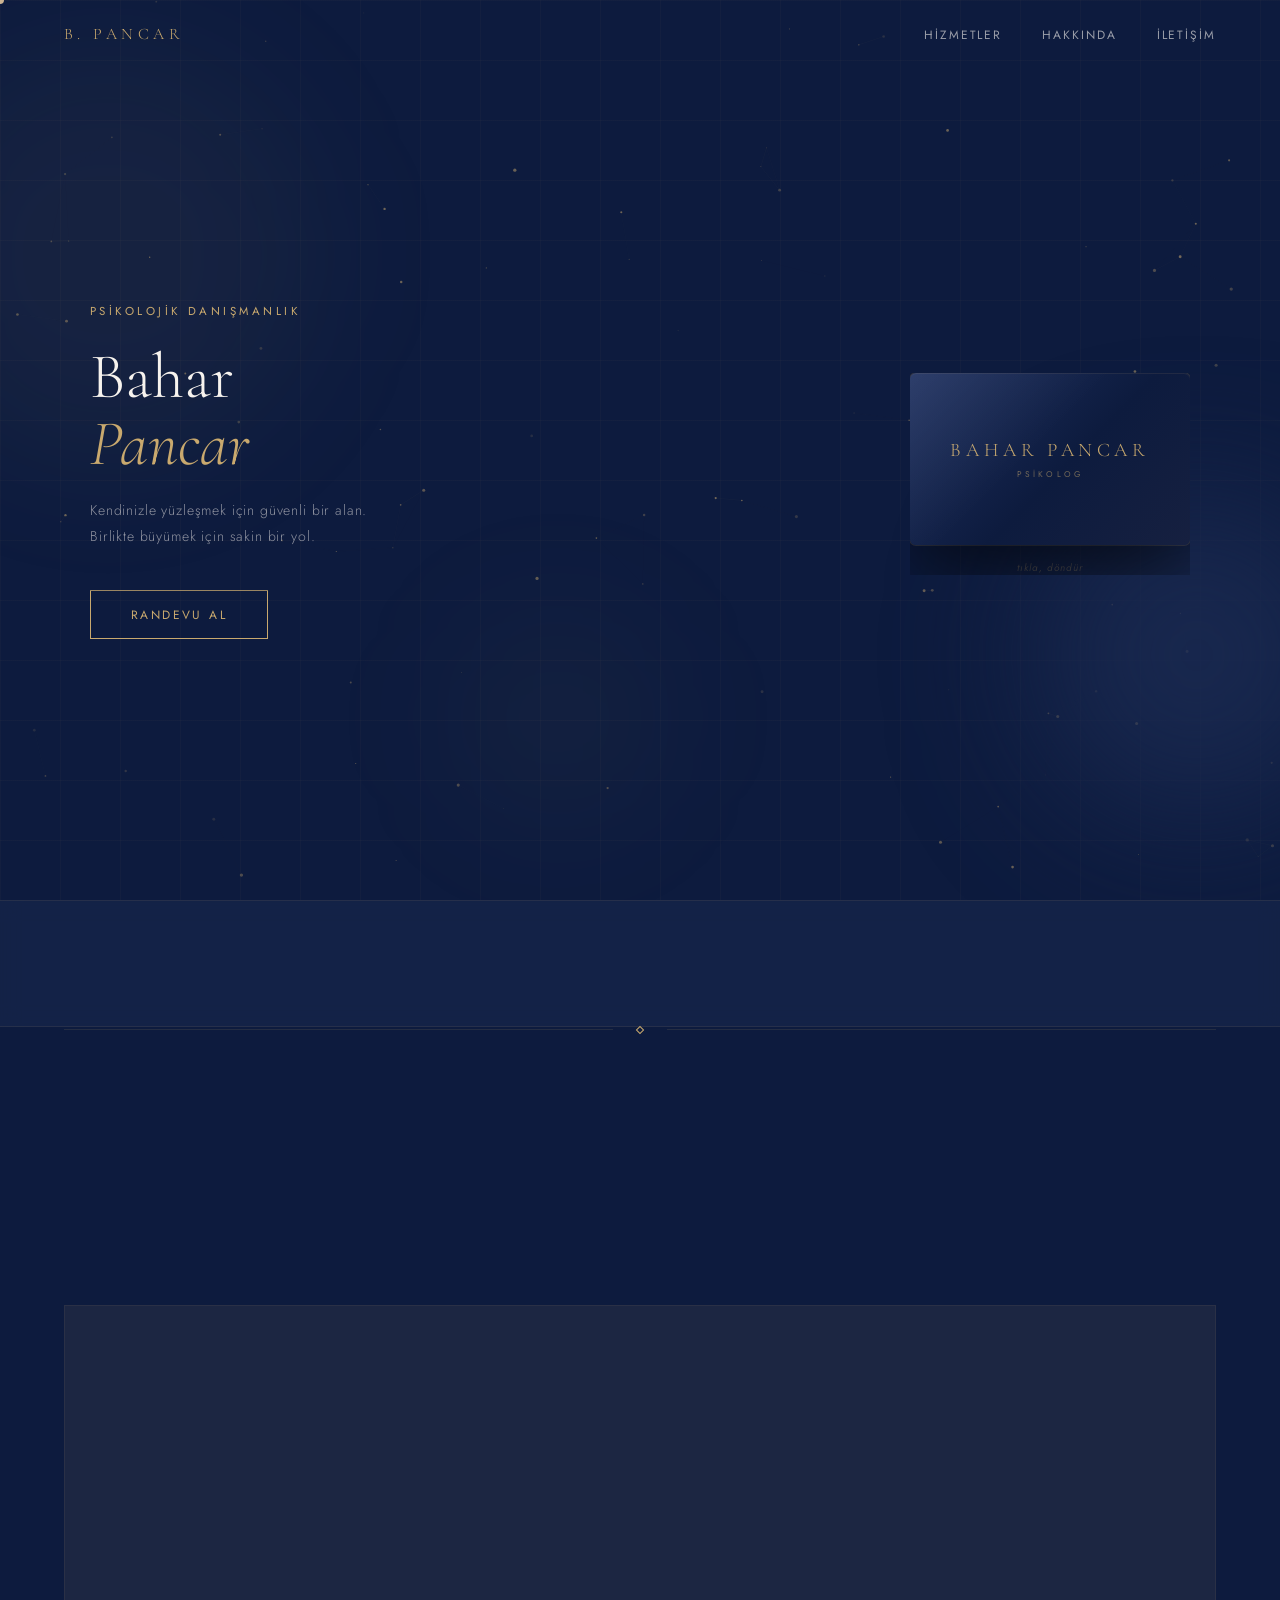
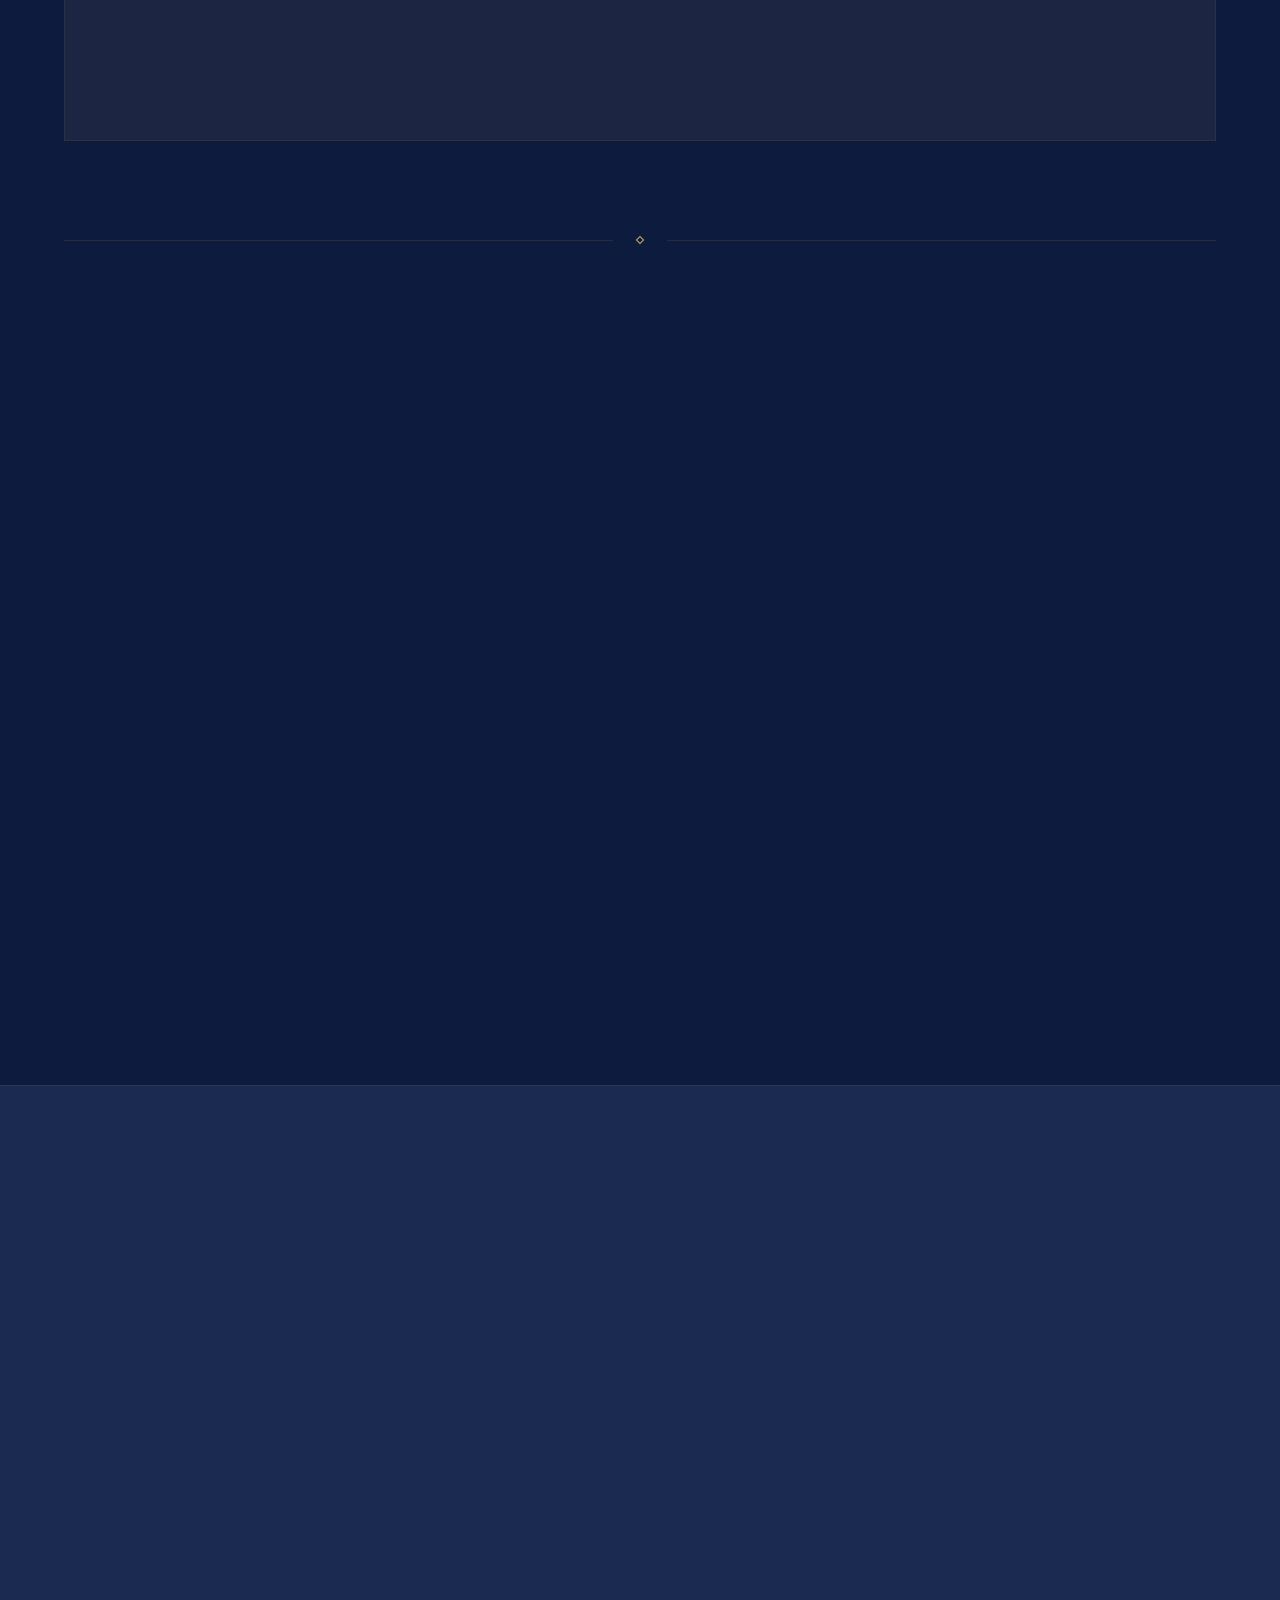
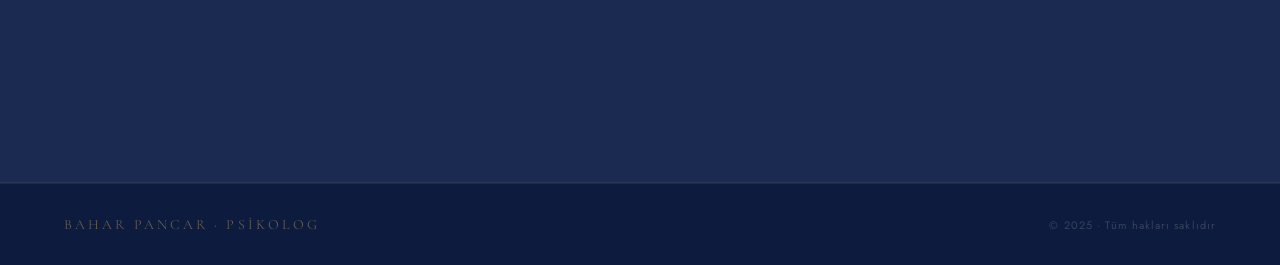
==== index.html @ 524d6e28 "first version" ====
<!DOCTYPE html>
<html lang="tr">
<head>
<meta charset="UTF-8">
<meta name="viewport" content="width=device-width, initial-scale=1.0">
<meta name="description" content="Bahar Pancar - Psikolog. Bireysel terapi, kaygı, stres ve ilişki danışmanlığı. İstanbul.">
<meta name="keywords" content="psikolog, terapi, istanbul, bireysel terapi, kaygı, stres, ilişki terapisi">
<meta property="og:title" content="Bahar Pancar | Psikolog">
<meta property="og:description" content="Kendinizle yüzleşmek için güvenli bir alan. Birlikte büyümek için sakin bir yol.">
<meta property="og:type" content="website">
<title>Bahar Pancar | Psikolog</title>
<link rel="preconnect" href="https://fonts.googleapis.com">
<link rel="preconnect" href="https://fonts.gstatic.com" crossorigin>
<link href="https://fonts.googleapis.com/css2?family=Cormorant+Garamond:ital,wght@0,300;0,400;0,600;1,300;1,400&family=Jost:wght@300;400;500&display=swap" rel="stylesheet">
<link rel="stylesheet" href="public/style.css">
</head>
<body class="loading">

<!-- PAGE LOADER -->
<div id="loader">
  <div class="loader-inner">
    <div class="loader-name">B. PANCAR</div>
    <div class="loader-line"></div>
    <div class="loader-sub">Psikolog</div>
  </div>
</div>

<!-- CUSTOM CURSOR -->
<div class="cursor" id="cursor"></div>

<!-- NAV -->
<nav id="navbar">
  <a href="#" class="nav-logo">B. Pancar</a>
  <ul class="nav-links">
    <li><a href="#hizmetler" class="nav-hover">Hizmetler</a></li>
    <li><a href="#hakkinda" class="nav-hover">Hakkında</a></li>
    <li><a href="#iletisim" class="nav-hover">İletişim</a></li>
  </ul>
  <button class="hamburger" id="hamburger" aria-label="Menüyü aç">
    <span></span><span></span><span></span>
  </button>
</nav>

<!-- MOBILE MENU -->
<div class="mobile-menu" id="mobileMenu">
  <a href="#hizmetler" class="mobile-link">Hizmetler</a>
  <a href="#hakkinda" class="mobile-link">Hakkında</a>
  <a href="#iletisim" class="mobile-link">İletişim</a>
</div>

<!-- HERO -->
<section class="hero">
  <canvas id="particleCanvas"></canvas>
  <div class="hero-grid"></div>
  <div class="orb orb-1"></div>
  <div class="orb orb-2"></div>
  <div class="orb orb-3"></div>

  <div class="hero-content">
    <div class="hero-text">
      <p class="hero-eyebrow clip-reveal">Psikolojik Danışmanlık</p>
      <h1 class="hero-title">
        <span class="parallax-line clip-reveal" data-speed="0.06">Bahar</span><br>
        <em class="parallax-line clip-reveal" data-speed="0.1">Pancar</em>
      </h1>
      <p class="hero-subtitle clip-reveal">Kendinizle yüzleşmek için güvenli bir alan.<br>Birlikte büyümek için sakin bir yol.</p>
      <a href="#iletisim" class="btn clip-reveal"><span>Randevu Al</span></a>
    </div>
    <div class="card-scene clip-reveal">
      <div class="card-3d" id="card3d">
        <div class="card-face card-front">
          <div class="card-name">Bahar Pancar</div>
          <div class="card-title-label">Psikolog</div>
        </div>
        <div class="card-face card-back">
          <div class="card-back-name">Bahar Pancar</div>
          <div class="card-back-divider"></div>
          <div class="card-back-info" style="pointer-events:none">psikologbaharpancar@gmail.com</div>
          <div class="card-back-info" style="pointer-events:none">0530 610 45 12</div>
          <div class="card-back-info" style="margin-top:0.3rem;font-size:0.48rem;letter-spacing:0.25em;opacity:0.5;pointer-events:none">MANİSA · Online</div>
        </div>
      </div>
      <p class="card-hint" id="cardHint">tıkla, döndür</p>
    </div>
  </div>
</section>

<!-- STATS BAR -->
<div class="stats-bar">
  <div class="stat-item clip-reveal">
    <div class="stat-number" data-target="500" data-suffix="+">0+</div>
    <div class="stat-label">Danışan</div>
  </div>
  <div class="stat-item clip-reveal">
    <div class="stat-number" data-target="8" data-suffix=" yıl">0 yıl</div>
    <div class="stat-label">Deneyim</div>
  </div>
  <div class="stat-item clip-reveal">
    <div class="stat-number" data-target="3" data-suffix=" alan">0 alan</div>
    <div class="stat-label">Uzmanlık</div>
  </div>
</div>

<div class="divider" style="margin:0;padding:0 5%;"><div class="divider-line"></div><div class="divider-ornament"></div><div class="divider-line"></div></div>

<!-- HİZMETLER -->
<section id="hizmetler">
  <p class="section-eyebrow clip-reveal">Uzmanlık Alanları</p>
  <h2 class="section-title clip-reveal">Birlikte çalışabileceğimiz<br>konular</h2>
  <div class="services-scroll-wrap">
    <div class="services-grid">
      <div class="service-card clip-reveal">
        <div class="service-number">01</div>
        <div class="service-name">Bireysel Terapi</div>
        <div class="service-desc">Kişisel gelişim, duygusal zorluklar ve iç dünyayı keşfetme üzerine birebir seans.</div>
      </div>
      <div class="service-card clip-reveal">
        <div class="service-number">02</div>
        <div class="service-name">Kaygı & Stres</div>
        <div class="service-desc">Günlük yaşamı etkileyen kaygı bozuklukları ve kronik stresle başa çıkma yöntemleri.</div>
      </div>
      <div class="service-card clip-reveal">
        <div class="service-number">03</div>
        <div class="service-name">İlişki Terapisi</div>
        <div class="service-desc">Çift ve aile ilişkilerinde iletişim, bağlanma ve sınır belirleme üzerine çalışmalar.</div>
      </div>
      <div class="service-card clip-reveal">
        <div class="service-number">04</div>
        <div class="service-name">Travma & Yas</div>
        <div class="service-desc">Geçmiş yaraları iyileştirme, kayıp süreçleri ve travma sonrası iyileşme yolculuğu.</div>
      </div>
      <div class="service-card clip-reveal">
        <div class="service-number">05</div>
        <div class="service-name">Online Seans</div>
        <div class="service-desc">Güvenli ve gizli dijital platform üzerinden, yaşadığınız yerden terapi imkânı.</div>
      </div>
      <div class="service-card clip-reveal">
        <div class="service-number">06</div>
        <div class="service-name">Öz Farkındalık</div>
        <div class="service-desc">Kendinizi daha iyi tanımak, değerlerinizi keşfetmek ve anlam bulma sürecinde rehberlik.</div>
      </div>
    </div>
  </div>
</section>

<div class="divider"><div class="divider-line"></div><div class="divider-ornament"></div><div class="divider-line"></div></div>

<!-- HAKKINDA -->
<section id="hakkinda">
  <div class="about-inner">
    <div class="about-photo clip-reveal">
      <img src="" alt="Bahar Pancar" id="aboutImg">
      <span class="photo-placeholder-text" id="photoPlaceholder">Fotoğraf eklenecek</span>
    </div>
    <div>
      <p class="section-eyebrow clip-reveal">Hakkında</p>
      <blockquote class="about-quote clip-reveal">"Her insanın hikâyesi<br>dinlenmeyi hak eder."</blockquote>
      <p class="about-body clip-reveal">Buraya tanıtım paragrafı gelecek. Eğitim geçmişin, terapötik yaklaşımın ve insanlara nasıl yardım ettiğin hakkında birkaç cümle.</p>
      <div class="credential-row clip-reveal">
        <span class="credential-label">Diploma</span>
        <span class="credential-value">Eklenecek</span>
      </div>
      <div class="credential-row clip-reveal">
        <span class="credential-label">Uzmanlık</span>
        <span class="credential-value">BDT · Mindfulness · Oyun Terapisi</span>
      </div>
      <div class="credential-row clip-reveal">
        <span class="credential-label">Lokasyon</span>
        <span class="credential-value">Manisa · Online</span>
      </div>
    </div>
  </div>
</section>

<!-- İLETİŞİM -->
<section id="iletisim" class="contact-section">
  <div class="contact-inner">
    <p class="section-eyebrow clip-reveal" style="text-align:center">İletişim</p>
    <h2 class="section-title clip-reveal" style="text-align:center">İlk adımı<br><em style="font-style:italic;font-family:'Cormorant Garamond',serif">birlikte atalım</em></h2>
    <p class="contact-tagline clip-reveal">Kendinize zaman ayırmak için<br>doğru an her zaman şimdiki andır.</p>
    <div class="contact-items clip-reveal">
      <div class="contact-item">
        <div class="contact-dot"></div>
        <a href="mailto:psikologbaharpancar@gmail.com" class="contact-text">psikologbaharpancar@gmail.com</a>
      </div>
      <div class="contact-item">
        <div class="contact-dot"></div>
        <a href="tel:+905306104512" class="contact-text">0530 610 45 12</a>
      </div>
      <div class="contact-item">
        <div class="contact-dot"></div>
        <span class="contact-text">Manisa · Online Seans</span>
      </div>
    </div>
    <a href="mailto:psikologbaharpancar@gmail.com" class="btn clip-reveal"><span>Randevu Talebi Gönder</span></a>
  </div>
</section>

<footer>
  <div class="footer-logo">Bahar Pancar · Psikolog</div>
  <div class="footer-copy">© 2025 · Tüm hakları saklıdır</div>
</footer>

<script src="public/main.js"></script>
</body>
</html>
---- public/style.css ----
*, *::before, *::after { margin: 0; padding: 0; box-sizing: border-box; }

:root {
  --navy: #0D1B3E;
  --navy-mid: #1a2a50;
  --navy-light: #243660;
  --gold: #C9A96E;
  --cream: #F7F3EE;
  --cream-muted: rgba(247,243,238,0.55);
  --ease: cubic-bezier(0.16, 1, 0.3, 1);
}

html { scroll-behavior: smooth; }
body { font-family: 'Jost', sans-serif; background: var(--navy); color: var(--cream); overflow-x: hidden; }
body.loading { overflow: hidden; }

/* ── LOADER ── */
#loader {
  position: fixed; inset: 0; z-index: 1000;
  background: var(--navy);
  display: flex; align-items: center; justify-content: center;
  transition: opacity 0.6s ease, visibility 0.6s ease;
}
#loader.done { opacity: 0; visibility: hidden; }
.loader-inner { text-align: center; }
.loader-name {
  font-family: 'Cormorant Garamond', serif;
  font-size: clamp(2rem, 8vw, 4rem);
  letter-spacing: 0.35em; color: var(--gold);
  font-weight: 300;
  clip-path: inset(0 100% 0 0);
  animation: loaderReveal 0.9s var(--ease) 0.2s forwards;
}
.loader-line {
  width: 0; height: 1px; background: rgba(201,169,110,0.4);
  margin: 1rem auto;
  animation: loaderLine 0.6s ease 0.9s forwards;
}
.loader-sub {
  font-size: 0.7rem; letter-spacing: 0.35em; color: rgba(201,169,110,0.5);
  text-transform: uppercase; font-weight: 300;
  opacity: 0;
  animation: loaderFade 0.5s ease 1.2s forwards;
}
@keyframes loaderReveal { to { clip-path: inset(0 0% 0 0); } }
@keyframes loaderLine { to { width: 80px; } }
@keyframes loaderFade { to { opacity: 1; } }

/* ── CURSOR ── */
@media (hover: hover) {
  body { cursor: none; }
  .cursor {
    position: fixed; width: 8px; height: 8px;
    background: var(--gold); border-radius: 50%;
    pointer-events: none; z-index: 9999;
    transform: translate(-50%, -50%);
    transition: width 0.2s, height 0.2s, background 0.2s;
    mix-blend-mode: screen;
  }
  .cursor.hovered { width: 40px; height: 40px; background: rgba(201,169,110,0.15); border: 1px solid var(--gold); }
}
@media (hover: none) { .cursor { display: none; } }

/* ── NAV ── */
nav {
  position: fixed; top: 0; left: 0; right: 0; z-index: 100;
  display: flex; justify-content: space-between; align-items: center;
  padding: 1.4rem 5%;
  background: rgba(13,27,62,0); backdrop-filter: blur(0px);
  border-bottom: 1px solid rgba(201,169,110,0);
  transition: all 0.4s ease;
}
nav.scrolled {
  padding: 0.9rem 5%;
  background: rgba(13,27,62,0.9); backdrop-filter: blur(20px);
  border-bottom: 1px solid rgba(201,169,110,0.1);
}
.nav-logo { font-family: 'Cormorant Garamond', serif; font-size: 1rem; letter-spacing: 0.28em; color: var(--gold); text-transform: uppercase; font-weight: 300; text-decoration: none; }
.nav-links { display: flex; gap: 2.5rem; list-style: none; }
.nav-hover { color: rgba(247,243,238,0.6); font-size: 0.75rem; letter-spacing: 0.16em; text-decoration: none; text-transform: uppercase; font-weight: 400; transition: color 0.3s; position: relative; padding-bottom: 2px; display: inline-block; }
.nav-hover::after { content: ''; position: absolute; bottom: 0; left: 0; width: 0; height: 1px; background: var(--gold); transition: width 0.3s; }
.nav-hover:hover { color: var(--gold); }
.nav-hover:hover::after { width: 100%; }

.hamburger { display: none; flex-direction: column; gap: 5px; cursor: pointer; background: none; border: none; padding: 4px; }
.hamburger span { display: block; width: 22px; height: 1px; background: var(--gold); transition: all 0.3s; }
.hamburger.active span:nth-child(1) { transform: translateY(6px) rotate(45deg); }
.hamburger.active span:nth-child(2) { opacity: 0; }
.hamburger.active span:nth-child(3) { transform: translateY(-6px) rotate(-45deg); }
.mobile-menu { display: none; position: fixed; inset: 0; z-index: 99; background: var(--navy); flex-direction: column; align-items: center; justify-content: center; gap: 2.5rem; }
.mobile-menu.open { display: flex; }
.mobile-menu a { font-family: 'Cormorant Garamond', serif; font-size: 2.2rem; color: var(--cream); text-decoration: none; letter-spacing: 0.1em; transition: color 0.3s; }
.mobile-menu a:hover { color: var(--gold); }

/* ── HERO ── */
.hero { min-height: 100vh; display: flex; align-items: center; justify-content: center; padding: 7rem 5% 4rem; position: relative; overflow: hidden; }
#particleCanvas { position: absolute; inset: 0; width: 100%; height: 100%; z-index: 0; }
.hero-grid { position: absolute; inset: 0; z-index: 0; background-image: linear-gradient(rgba(201,169,110,0.03) 1px, transparent 1px), linear-gradient(90deg, rgba(201,169,110,0.03) 1px, transparent 1px); background-size: 60px 60px; animation: gridPan 22s linear infinite; }
@keyframes gridPan { 0% { background-position: 0 0; } 100% { background-position: 60px 60px; } }

.orb { position: absolute; border-radius: 50%; filter: blur(70px); pointer-events: none; z-index: 0; animation: orbFloat 9s ease-in-out infinite; }
.orb-1 { width: 420px; height: 420px; background: rgba(201,169,110,0.05); top: 5%; left: -8%; animation-delay: 0s; }
.orb-2 { width: 320px; height: 320px; background: rgba(26,42,80,0.9); top: 55%; right: -6%; animation-delay: -3.5s; }
.orb-3 { width: 220px; height: 220px; background: rgba(201,169,110,0.04); bottom: 8%; left: 35%; animation-delay: -6s; }
@keyframes orbFloat { 0%,100% { transform: translateY(0) scale(1); } 50% { transform: translateY(-28px) scale(1.04); } }

.hero-content { display: flex; align-items: center; gap: 6rem; max-width: 1100px; width: 100%; position: relative; z-index: 2; }
.hero-text { flex: 1; }
.hero-eyebrow { font-size: 0.72rem; letter-spacing: 0.3em; color: var(--gold); text-transform: uppercase; margin-bottom: 1.5rem; font-weight: 400; display: block; }
.hero-title { font-family: 'Cormorant Garamond', serif; font-size: clamp(3rem, 5vw, 5.5rem); font-weight: 300; line-height: 1.05; margin-bottom: 1.2rem; color: var(--cream); }
.hero-title em { font-style: italic; color: var(--gold); display: block; }
.parallax-line { display: inline-block; will-change: transform; }
.hero-subtitle { font-size: 0.88rem; color: var(--cream-muted); letter-spacing: 0.06em; margin-bottom: 2.5rem; line-height: 1.9; font-weight: 300; max-width: 380px; display: block; }

/* ── CLIP REVEAL ── */
.clip-reveal {
  clip-path: inset(0 0 100% 0);
  transform: translateY(20px);
  opacity: 0;
  transition: clip-path 0.8s var(--ease), transform 0.8s var(--ease), opacity 0.8s ease;
}
.clip-reveal.visible {
  clip-path: inset(0 0 0% 0);
  transform: translateY(0);
  opacity: 1;
}
.clip-reveal:nth-child(2) { transition-delay: 0.08s; }
.clip-reveal:nth-child(3) { transition-delay: 0.16s; }
.clip-reveal:nth-child(4) { transition-delay: 0.24s; }
.clip-reveal:nth-child(5) { transition-delay: 0.32s; }
.clip-reveal:nth-child(6) { transition-delay: 0.4s; }

/* ── BUTTON ── */
.btn { display: inline-block; padding: 0.9rem 2.5rem; border: 1px solid var(--gold); color: var(--gold); font-family: 'Jost', sans-serif; font-size: 0.75rem; letter-spacing: 0.2em; text-transform: uppercase; text-decoration: none; font-weight: 400; position: relative; overflow: hidden; transition: color 0.35s; -webkit-tap-highlight-color: transparent; }
.btn::before { content: ''; position: absolute; inset: 0; background: var(--gold); transform: translateX(-101%); transition: transform 0.35s cubic-bezier(0.4,0,0.2,1); z-index: 0; }
.btn span { position: relative; z-index: 1; }
.btn:hover::before, .btn:active::before { transform: translateX(0); }
.btn:hover, .btn:active { color: var(--navy); }

/* ── CARD ── */
.card-scene { flex: 0 0 280px; perspective: 900px; }
.card-3d { width: 280px; height: 172px; transform-style: preserve-3d; transition: transform 0.5s cubic-bezier(0.4,0,0.2,1); position: relative; will-change: transform; cursor: pointer; }
.card-face { position: absolute; inset: 0; border-radius: 6px; backface-visibility: hidden; -webkit-backface-visibility: hidden; }
.card-front { background: linear-gradient(135deg, #1e3060 0%, #0d1b3e 55%, #162040 100%); display: flex; flex-direction: column; align-items: center; justify-content: center; box-shadow: 0 30px 80px rgba(0,0,0,0.6), 0 0 0 1px rgba(201,169,110,0.2), inset 0 1px 0 rgba(201,169,110,0.1); transform: rotateY(0deg); }
.card-front::after { content: ''; position: absolute; inset: 0; border-radius: 6px; background: linear-gradient(135deg, rgba(255,255,255,0.07) 0%, transparent 45%); pointer-events: none; }
.card-name { font-family: 'Cormorant Garamond', serif; font-size: 1.2rem; letter-spacing: 0.24em; color: var(--gold); text-transform: uppercase; font-weight: 300; text-align: center; margin-bottom: 0.4rem; }
.card-title-label { font-size: 0.52rem; letter-spacing: 0.38em; color: rgba(201,169,110,0.55); text-transform: uppercase; text-align: center; }
.card-back { background: #F4F0EA; display: flex; flex-direction: column; align-items: center; justify-content: center; transform: rotateY(180deg); box-shadow: 0 30px 80px rgba(0,0,0,0.6); }
.card-back-name { font-family: 'Cormorant Garamond', serif; font-size: 1rem; letter-spacing: 0.26em; color: var(--navy); text-transform: uppercase; font-weight: 400; text-align: center; margin-bottom: 0.6rem; }
.card-back-divider { width: 40px; height: 1px; background: rgba(13,27,62,0.25); margin-bottom: 0.7rem; }
.card-back-info { font-family: 'Jost', sans-serif; font-size: 0.55rem; letter-spacing: 0.18em; color: rgba(13,27,62,0.55); text-align: center; margin-bottom: 0.25rem; font-weight: 300; }
.card-hint { font-size: 0.63rem; color: rgba(201,169,110,0.3); letter-spacing: 0.1em; text-align: center; margin-top: 0.9rem; font-style: italic; user-select: none; }

/* ── STATS ── */
.stats-bar { display: grid; grid-template-columns: repeat(3,1fr); border-top: 1px solid rgba(201,169,110,0.1); border-bottom: 1px solid rgba(201,169,110,0.1); background: rgba(26,42,80,0.5); backdrop-filter: blur(10px); }
.stat-item { padding: 2rem 5%; text-align: center; border-right: 1px solid rgba(201,169,110,0.1); transition: background 0.3s; }
.stat-item:last-child { border-right: none; }
.stat-item:hover { background: rgba(201,169,110,0.04); }
.stat-number { font-family: 'Cormorant Garamond', serif; font-size: clamp(2rem,3vw,2.8rem); font-weight: 300; color: var(--gold); line-height: 1; margin-bottom: 0.4rem; }
.stat-label { font-size: 0.7rem; letter-spacing: 0.2em; color: rgba(247,243,238,0.4); text-transform: uppercase; }

/* ── DIVIDER ── */
.divider { display: flex; align-items: center; gap: 1.5rem; padding: 0 5%; }
.divider-line { flex: 1; height: 1px; background: rgba(201,169,110,0.12); }
.divider-ornament { width: 6px; height: 6px; border: 1px solid var(--gold); transform: rotate(45deg); flex-shrink: 0; }

/* ── SECTIONS ── */
section { padding: 6rem 5%; }
.section-eyebrow { font-size: 0.7rem; letter-spacing: 0.3em; color: var(--gold); text-transform: uppercase; margin-bottom: 0.9rem; font-weight: 400; display: block; }
.section-title { font-family: 'Cormorant Garamond', serif; font-size: clamp(2rem,3.2vw,3rem); font-weight: 300; margin-bottom: 3rem; color: var(--cream); line-height: 1.2; }

/* ── SERVICES ── */
.services-scroll-wrap { overflow-x: auto; -webkit-overflow-scrolling: touch; scrollbar-width: none; }
.services-scroll-wrap::-webkit-scrollbar { display: none; }
.services-grid { display: grid; grid-template-columns: repeat(3,1fr); gap: 1.5px; background: rgba(201,169,110,0.08); border: 1px solid rgba(201,169,110,0.08); min-width: 600px; }
.service-card { background: var(--navy); padding: 2.5rem 2rem; transition: background 0.3s; position: relative; overflow: hidden; }
.service-card::before { content: ''; position: absolute; bottom: 0; left: 0; right: 0; height: 2px; background: linear-gradient(90deg, transparent, var(--gold), transparent); transform: scaleX(0); transition: transform 0.4s ease; transform-origin: left; }
.service-card:hover::before { transform: scaleX(1); }
.service-card:hover { background: var(--navy-mid); }
.service-number { font-family: 'Cormorant Garamond', serif; font-size: 2.4rem; color: rgba(201,169,110,0.12); font-weight: 300; margin-bottom: 1rem; line-height: 1; }
.service-name { font-family: 'Cormorant Garamond', serif; font-size: 1.15rem; color: var(--gold); margin-bottom: 0.7rem; font-weight: 400; }
.service-desc { font-size: 0.8rem; color: rgba(247,243,238,0.42); line-height: 1.9; font-weight: 300; }

/* ── ABOUT ── */
.about-inner { display: grid; grid-template-columns: 1fr 1.2fr; gap: 5rem; align-items: center; }
.about-photo { aspect-ratio: 3/4; background: var(--navy-mid); border: 1px solid rgba(201,169,110,0.14); display: flex; flex-direction: column; align-items: center; justify-content: center; gap: 1rem; position: relative; overflow: hidden; transition: transform 0.4s ease, box-shadow 0.4s ease; }
.about-photo:hover { transform: perspective(800px) rotateY(-3deg) rotateX(1.5deg); box-shadow: 20px 15px 50px rgba(0,0,0,0.4); }
.about-photo img { position: absolute; inset: 0; width: 100%; height: 100%; object-fit: cover; opacity: 0; transition: opacity 0.5s; }
.about-photo img.loaded { opacity: 1; }
.photo-placeholder-text { font-size: 0.68rem; letter-spacing: 0.2em; color: rgba(201,169,110,0.35); text-transform: uppercase; z-index: 1; }
.about-quote { font-family: 'Cormorant Garamond', serif; font-size: 1.55rem; font-style: italic; color: var(--cream); line-height: 1.55; margin-bottom: 1.8rem; font-weight: 300; }
.about-body { font-size: 0.85rem; color: rgba(247,243,238,0.48); line-height: 2; font-weight: 300; margin-bottom: 2rem; }
.credential-row { display: flex; align-items: baseline; gap: 1.2rem; padding: 0.9rem 0; border-top: 1px solid rgba(201,169,110,0.1); }
.credential-label { font-size: 0.65rem; letter-spacing: 0.18em; color: rgba(201,169,110,0.45); text-transform: uppercase; min-width: 90px; }
.credential-value { font-size: 0.82rem; color: rgba(247,243,238,0.58); }

/* ── CONTACT ── */
.contact-section { background: var(--navy-mid); border-top: 1px solid rgba(201,169,110,0.1); border-bottom: 1px solid rgba(201,169,110,0.1); }
.contact-inner { max-width: 580px; text-align: center; margin: 0 auto; }
.contact-tagline { font-family: 'Cormorant Garamond', serif; font-size: clamp(1.4rem,2.2vw,2rem); font-style: italic; color: rgba(247,243,238,0.65); margin-bottom: 3rem; font-weight: 300; line-height: 1.45; display: block; }
.contact-items { display: flex; flex-direction: column; gap: 1.1rem; margin-bottom: 3rem; }
.contact-item { display: flex; align-items: center; justify-content: center; gap: 0.9rem; }
.contact-dot { width: 4px; height: 4px; background: var(--gold); border-radius: 50%; flex-shrink: 0; }
.contact-text { font-size: 0.85rem; color: rgba(247,243,238,0.5); letter-spacing: 0.05em; text-decoration: none; transition: color 0.3s; }
.contact-text:hover, .contact-text:active { color: var(--gold); }

/* ── FOOTER ── */
footer { padding: 2rem 5%; display: flex; justify-content: space-between; align-items: center; border-top: 1px solid rgba(201,169,110,0.1); }
.footer-logo { font-family: 'Cormorant Garamond', serif; font-size: 0.88rem; letter-spacing: 0.22em; color: rgba(201,169,110,0.45); text-transform: uppercase; }
.footer-copy { font-size: 0.68rem; color: rgba(247,243,238,0.18); letter-spacing: 0.1em; }

/* ── RESPONSIVE ── */
@media (max-width: 900px) {
  .hero-content { flex-direction: column; gap: 2.5rem; text-align: center; }
  .hero-text { display: flex; flex-direction: column; align-items: center; }
  .hero-subtitle { text-align: center; max-width: 100%; }
  .card-scene { flex: unset; }
  .about-inner { grid-template-columns: 1fr; gap: 3rem; }
  .about-photo { aspect-ratio: 4/3; max-height: 340px; }
}
@media (max-width: 640px) {
  nav { padding: 1.1rem 5%; }
  .nav-links { display: none; }
  .hamburger { display: flex; }
  .hero { padding: 6rem 5% 3rem; min-height: 100svh; }
  .hero-title { font-size: clamp(2.8rem, 12vw, 3.5rem); }
  .card-scene { width: 100%; display: flex; flex-direction: column; align-items: center; }
  .card-3d { width: 240px; height: 148px; }
  section { padding: 3.5rem 5%; }
  .section-title { font-size: clamp(1.8rem, 7vw, 2.4rem); margin-bottom: 2rem; }
  .stats-bar { grid-template-columns: 1fr; }
  .stat-item { border-right: none; border-bottom: 1px solid rgba(201,169,110,0.1); padding: 1.5rem 5%; }
  .stat-item:last-child { border-bottom: none; }
  .about-inner { gap: 2rem; }
  .about-photo { aspect-ratio: 1/1; max-height: 280px; }
  .about-quote { font-size: 1.3rem; }
  footer { flex-direction: column; gap: 0.5rem; text-align: center; padding: 1.5rem 5%; }
  .btn { padding: 0.85rem 2rem; font-size: 0.7rem; }
}
@supports (padding: max(0px)) {
  nav { padding-left: max(5%, env(safe-area-inset-left)); padding-right: max(5%, env(safe-area-inset-right)); }
  footer { padding-bottom: max(2rem, env(safe-area-inset-bottom)); }
}
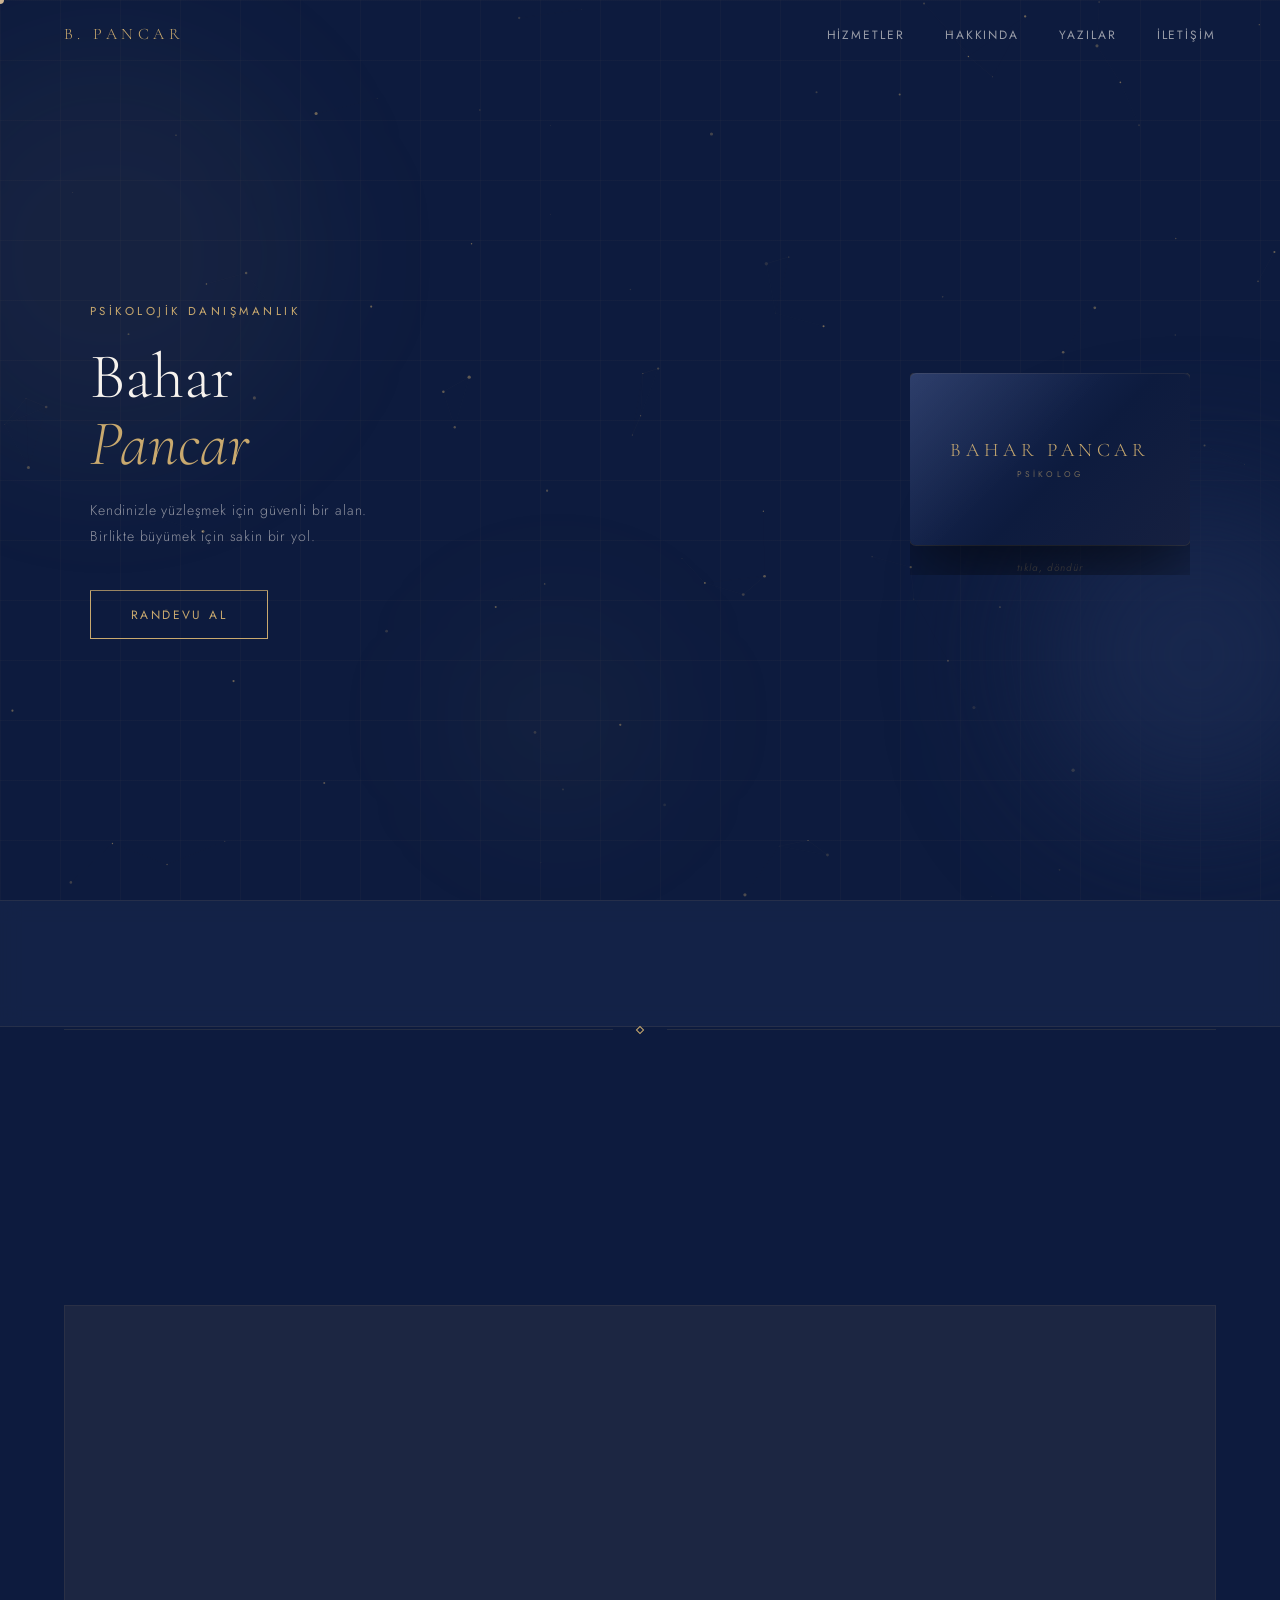
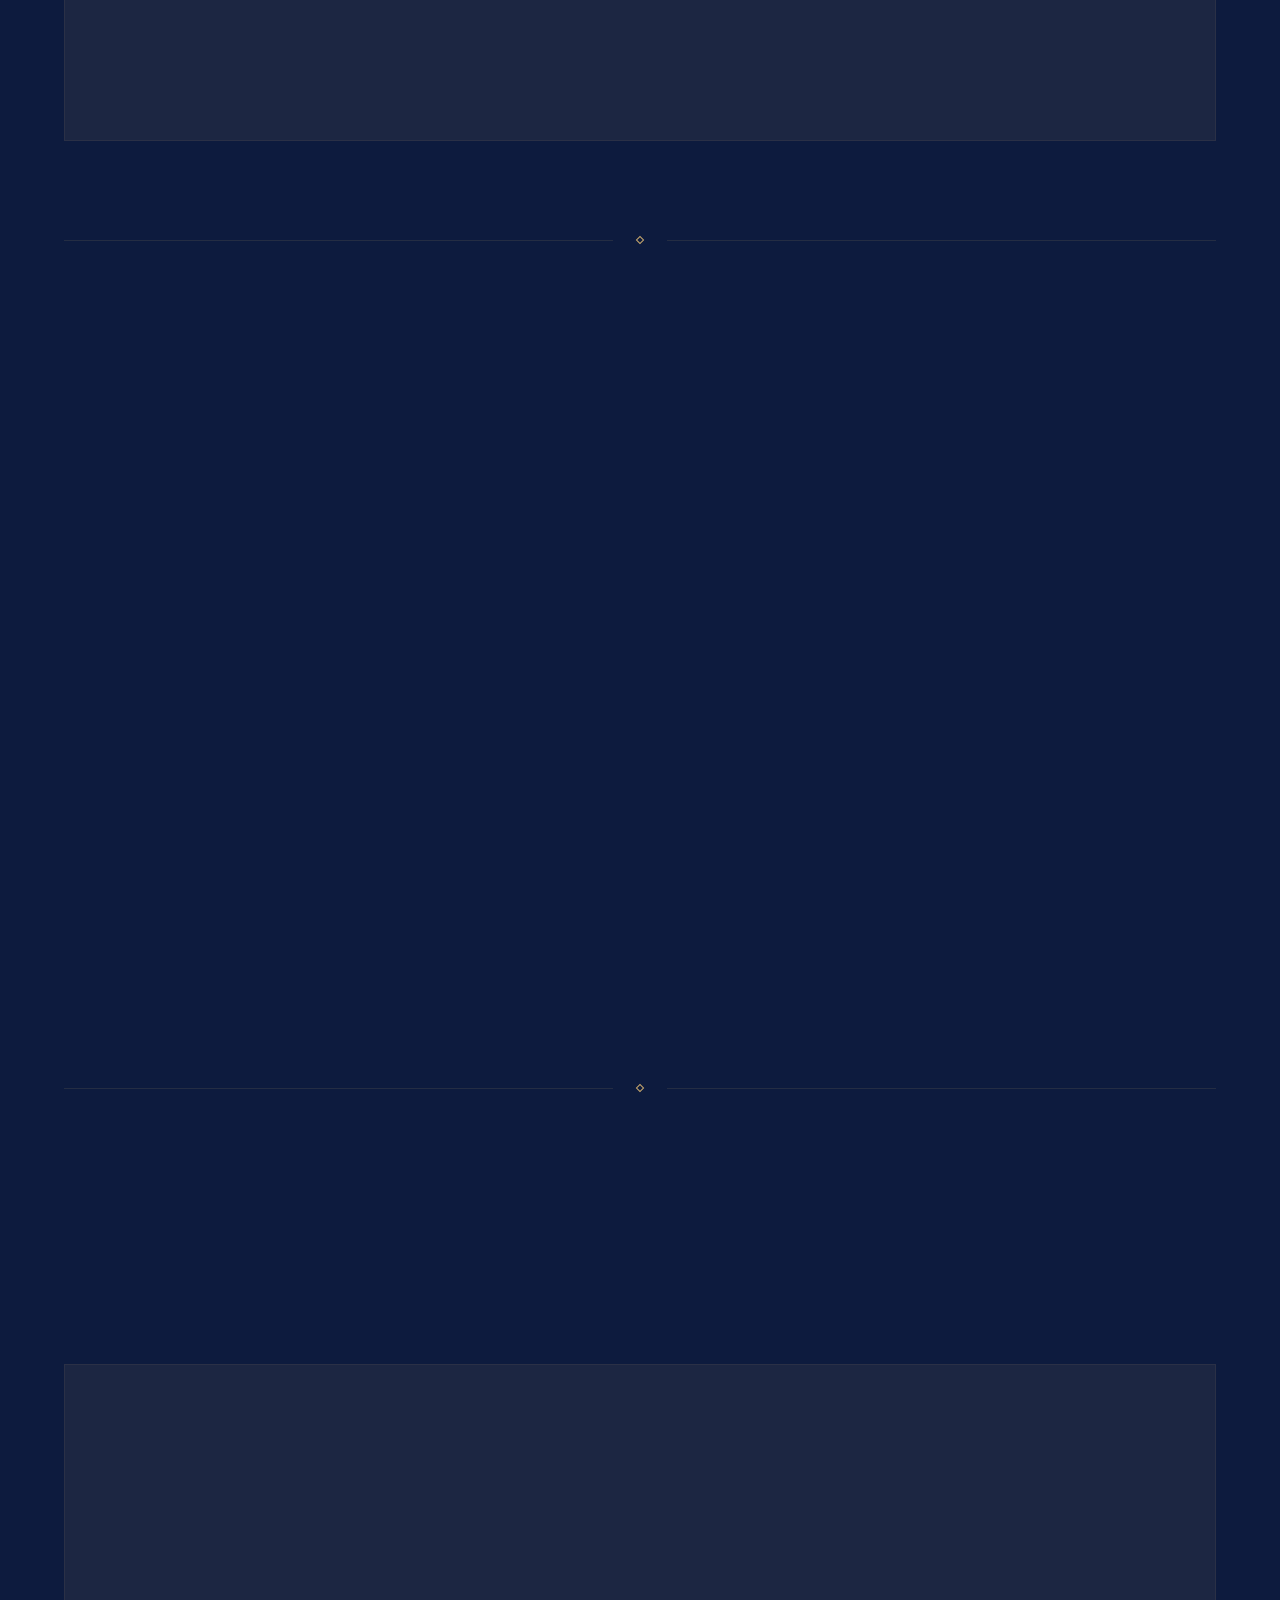
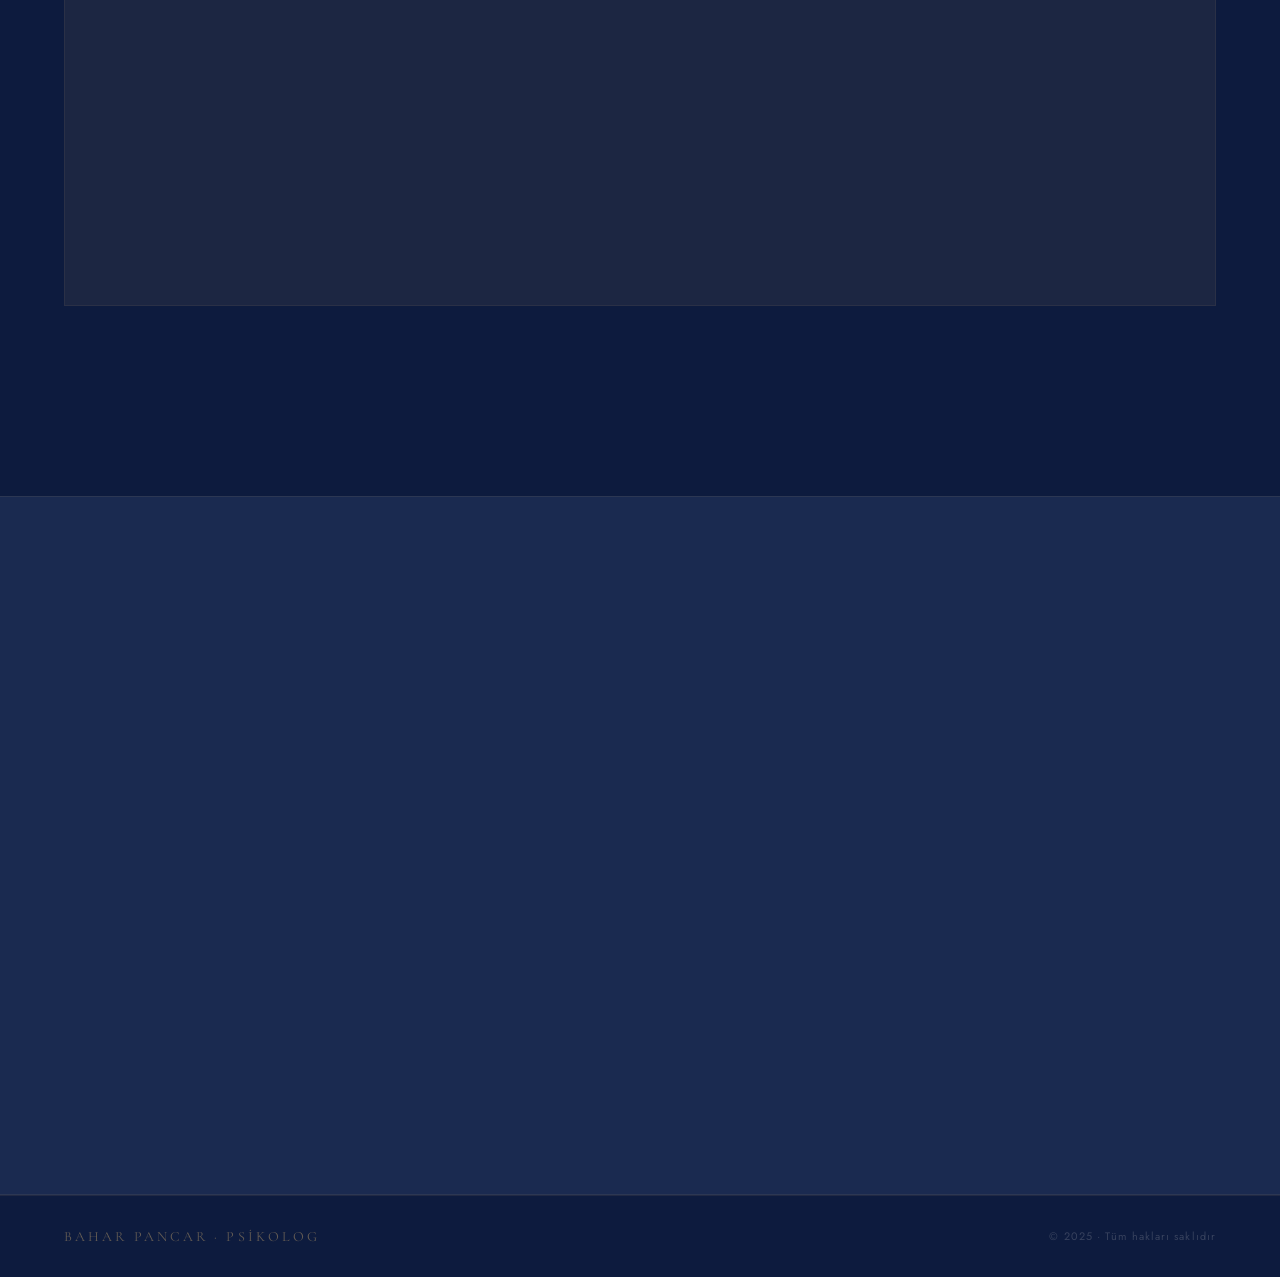
==== commit f02430b2: "yazilar bolumu eklendi" ====
--- a/index.html
+++ b/index.html
@@ -3,8 +3,8 @@
 <head>
 <meta charset="UTF-8">
 <meta name="viewport" content="width=device-width, initial-scale=1.0">
-<meta name="description" content="Bahar Pancar - Psikolog. Bireysel terapi, kaygı, stres ve ilişki danışmanlığı. İstanbul.">
-<meta name="keywords" content="psikolog, terapi, istanbul, bireysel terapi, kaygı, stres, ilişki terapisi">
+<meta name="description" content="Bahar Pancar - Psikolog. Bireysel terapi, kaygı, stres ve ilişki danışmanlığı. Manisa & Online.">
+<meta name="keywords" content="psikolog, terapi, manisa, online terapi, bireysel terapi, kaygı, stres, ilişki terapisi">
 <meta property="og:title" content="Bahar Pancar | Psikolog">
 <meta property="og:description" content="Kendinizle yüzleşmek için güvenli bir alan. Birlikte büyümek için sakin bir yol.">
 <meta property="og:type" content="website">
@@ -34,6 +34,7 @@
   <ul class="nav-links">
     <li><a href="#hizmetler" class="nav-hover">Hizmetler</a></li>
     <li><a href="#hakkinda" class="nav-hover">Hakkında</a></li>
+    <li><a href="#yazilar" class="nav-hover">Yazılar</a></li>
     <li><a href="#iletisim" class="nav-hover">İletişim</a></li>
   </ul>
   <button class="hamburger" id="hamburger" aria-label="Menüyü aç">
@@ -45,6 +46,7 @@
 <div class="mobile-menu" id="mobileMenu">
   <a href="#hizmetler" class="mobile-link">Hizmetler</a>
   <a href="#hakkinda" class="mobile-link">Hakkında</a>
+  <a href="#yazilar" class="mobile-link">Yazılar</a>
   <a href="#iletisim" class="mobile-link">İletişim</a>
 </div>
 
@@ -55,7 +57,6 @@
   <div class="orb orb-1"></div>
   <div class="orb orb-2"></div>
   <div class="orb orb-3"></div>
-
   <div class="hero-content">
     <div class="hero-text">
       <p class="hero-eyebrow clip-reveal">Psikolojik Danışmanlık</p>
@@ -155,7 +156,7 @@
     <div>
       <p class="section-eyebrow clip-reveal">Hakkında</p>
       <blockquote class="about-quote clip-reveal">"Her insanın hikâyesi<br>dinlenmeyi hak eder."</blockquote>
-      <p class="about-body clip-reveal">Buraya tanıtım paragrafı gelecek. Eğitim geçmişin, terapötik yaklaşımın ve insanlara nasıl yardım ettiğin hakkında birkaç cümle.</p>
+      <p class="about-body clip-reveal">Çocuk ve ergen ruh sağlığı alanında uzmanlaşmakta olan bir psikolog ve köşe yazarıyım. Klinik çocuk psikolojisi, oyun terapisi ve kaygı bozuklukları üzerine çeşitli eğitimler aldım. Psychology Times Türkiye & UK platformlarında yazdığım yazılarda psikolojik kavramları sade bir dille aktararak çocukların iç dünyasına ve ailelerin karşılaştığı zorluklara ışık tutmayı amaçlıyorum.</p>
       <div class="credential-row clip-reveal">
         <span class="credential-label">Diploma</span>
         <span class="credential-value">Eklenecek</span>
@@ -169,6 +170,91 @@
         <span class="credential-value">Manisa · Online</span>
       </div>
     </div>
+  </div>
+</section>
+
+<div class="divider"><div class="divider-line"></div><div class="divider-ornament"></div><div class="divider-line"></div></div>
+
+<!-- YAZILAR -->
+<section id="yazilar">
+  <p class="section-eyebrow clip-reveal">Yayınlar</p>
+  <h2 class="section-title clip-reveal">Psychology Times'ta<br>yazdıklarım</h2>
+  <div class="articles-grid">
+    <a class="article-card clip-reveal" href="https://psychologytimes.com.tr/yazar/baharpancar/" target="_blank" rel="noopener">
+      <div class="article-meta">
+        <span class="article-cat">Çocuk Psikolojisi</span>
+        <span class="article-date">1 Haziran 2026</span>
+      </div>
+      <div class="article-title">Çocuklar Bu Yaz Ne Yapmalı?</div>
+      <div class="article-arrow">→</div>
+    </a>
+    <a class="article-card clip-reveal" href="https://psychologytimes.com.tr/yazar/baharpancar/" target="_blank" rel="noopener">
+      <div class="article-meta">
+        <span class="article-cat">Ruh Sağlığı</span>
+        <span class="article-date">1 Mayıs 2026</span>
+      </div>
+      <div class="article-title">Siyah Önlüklerin Beyaz Sayfası</div>
+      <div class="article-arrow">→</div>
+    </a>
+    <a class="article-card clip-reveal" href="https://psychologytimes.com.tr/yazar/baharpancar/" target="_blank" rel="noopener">
+      <div class="article-meta">
+        <span class="article-cat">Aşk ve İlişkiler</span>
+        <span class="article-date">1 Mart 2026</span>
+      </div>
+      <div class="article-title">4139 İzmarit ve Ayakkabı Teki</div>
+      <div class="article-arrow">→</div>
+    </a>
+    <a class="article-card clip-reveal" href="https://psychologytimes.com.tr/yazar/baharpancar/" target="_blank" rel="noopener">
+      <div class="article-meta">
+        <span class="article-cat">Endüstri Psikolojisi</span>
+        <span class="article-date">1 Şubat 2026</span>
+      </div>
+      <div class="article-title">Yalnız Penguenin Rotası: Herkes Kliniğe Koşarken, Okyanusun Geri Kalanını Kim Keşfedecek?</div>
+      <div class="article-arrow">→</div>
+    </a>
+    <a class="article-card clip-reveal" href="https://psychologytimes.com.tr/yazar/baharpancar/" target="_blank" rel="noopener">
+      <div class="article-meta">
+        <span class="article-cat">Gelişim Psikolojisi</span>
+        <span class="article-date">1 Ocak 2026</span>
+      </div>
+      <div class="article-title">2 Yaşında Kreş Bir Zorunluk mu, Yoksa Erken Bir Vazgeçiş mi?</div>
+      <div class="article-arrow">→</div>
+    </a>
+    <a class="article-card clip-reveal" href="https://psychologytimes.com.tr/yazar/baharpancar/" target="_blank" rel="noopener">
+      <div class="article-meta">
+        <span class="article-cat">Sağlık Psikolojisi</span>
+        <span class="article-date">1 Kasım 2025</span>
+      </div>
+      <div class="article-title">Duygusal Yeme: Aç mısın, Yoksa Üzgün mü?</div>
+      <div class="article-arrow">→</div>
+    </a>
+    <a class="article-card clip-reveal" href="https://psychologytimes.com.tr/yazar/baharpancar/" target="_blank" rel="noopener">
+      <div class="article-meta">
+        <span class="article-cat">Bilişsel Psikoloji</span>
+        <span class="article-date">1 Ekim 2025</span>
+      </div>
+      <div class="article-title">Rüyada 100 Yıl Önce Türkiye: Kek, Fabrika ve Yedi Saniyelik Evren</div>
+      <div class="article-arrow">→</div>
+    </a>
+    <a class="article-card clip-reveal" href="https://psychologytimes.com.tr/yazar/baharpancar/" target="_blank" rel="noopener">
+      <div class="article-meta">
+        <span class="article-cat">Çocuk Psikolojisi</span>
+        <span class="article-date">1 Eylül 2025</span>
+      </div>
+      <div class="article-title">Yeni Nesil Anneler: Aşırı Koruma Çağında Yalnız Büyüyen Çocuklar</div>
+      <div class="article-arrow">→</div>
+    </a>
+    <a class="article-card clip-reveal" href="https://psychologytimes.com.tr/yazar/baharpancar/" target="_blank" rel="noopener">
+      <div class="article-meta">
+        <span class="article-cat">Klinik Psikoloji</span>
+        <span class="article-date">4 Ağustos 2025</span>
+      </div>
+      <div class="article-title">Arif GORA'da Değilse Nerede? Terapide</div>
+      <div class="article-arrow">→</div>
+    </a>
+  </div>
+  <div style="text-align:center;margin-top:2.5rem">
+    <a href="https://psychologytimes.com.tr/yazar/baharpancar/" target="_blank" rel="noopener" class="btn clip-reveal"><span>Tüm Yazıları Gör</span></a>
   </div>
 </section>
 
--- a/public/style.css
+++ b/public/style.css
@@ -204,12 +204,74 @@
 .contact-text { font-size: 0.85rem; color: rgba(247,243,238,0.5); letter-spacing: 0.05em; text-decoration: none; transition: color 0.3s; }
 .contact-text:hover, .contact-text:active { color: var(--gold); }
 
+/* ── ARTICLES ── */
+.articles-grid {
+  display: grid;
+  grid-template-columns: repeat(3, 1fr);
+  gap: 1.5px;
+  background: rgba(201,169,110,0.08);
+  border: 1px solid rgba(201,169,110,0.08);
+}
+.article-card {
+  background: var(--navy);
+  padding: 2rem;
+  text-decoration: none;
+  display: flex;
+  flex-direction: column;
+  gap: 0.8rem;
+  transition: background 0.3s;
+  position: relative;
+  overflow: hidden;
+  min-height: 160px;
+}
+.article-card::before {
+  content: '';
+  position: absolute;
+  bottom: 0; left: 0; right: 0;
+  height: 2px;
+  background: linear-gradient(90deg, transparent, var(--gold), transparent);
+  transform: scaleX(0);
+  transition: transform 0.4s ease;
+  transform-origin: left;
+}
+.article-card:hover::before { transform: scaleX(1); }
+.article-card:hover { background: var(--navy-mid); }
+.article-meta { display: flex; align-items: center; gap: 0.8rem; flex-wrap: wrap; }
+.article-cat {
+  font-size: 0.62rem;
+  letter-spacing: 0.18em;
+  color: var(--gold);
+  text-transform: uppercase;
+  font-weight: 400;
+}
+.article-date {
+  font-size: 0.62rem;
+  color: rgba(247,243,238,0.3);
+  letter-spacing: 0.05em;
+}
+.article-title {
+  font-family: 'Cormorant Garamond', serif;
+  font-size: 1.05rem;
+  color: var(--cream);
+  line-height: 1.45;
+  font-weight: 400;
+  flex: 1;
+}
+.article-arrow {
+  font-size: 1rem;
+  color: rgba(201,169,110,0.4);
+  transition: transform 0.3s, color 0.3s;
+  align-self: flex-end;
+}
+.article-card:hover .article-arrow { transform: translateX(5px); color: var(--gold); }
+
 /* ── FOOTER ── */
 footer { padding: 2rem 5%; display: flex; justify-content: space-between; align-items: center; border-top: 1px solid rgba(201,169,110,0.1); }
 .footer-logo { font-family: 'Cormorant Garamond', serif; font-size: 0.88rem; letter-spacing: 0.22em; color: rgba(201,169,110,0.45); text-transform: uppercase; }
 .footer-copy { font-size: 0.68rem; color: rgba(247,243,238,0.18); letter-spacing: 0.1em; }
 
 /* ── RESPONSIVE ── */
+/* responsive */
 @media (max-width: 900px) {
   .hero-content { flex-direction: column; gap: 2.5rem; text-align: center; }
   .hero-text { display: flex; flex-direction: column; align-items: center; }
@@ -217,6 +279,7 @@
   .card-scene { flex: unset; }
   .about-inner { grid-template-columns: 1fr; gap: 3rem; }
   .about-photo { aspect-ratio: 4/3; max-height: 340px; }
+  .articles-grid { grid-template-columns: repeat(2, 1fr); }
 }
 @media (max-width: 640px) {
   nav { padding: 1.1rem 5%; }
@@ -230,6 +293,7 @@
   .section-title { font-size: clamp(1.8rem, 7vw, 2.4rem); margin-bottom: 2rem; }
   .stats-bar { grid-template-columns: 1fr; }
   .stat-item { border-right: none; border-bottom: 1px solid rgba(201,169,110,0.1); padding: 1.5rem 5%; }
+  .articles-grid { grid-template-columns: 1fr; }
   .stat-item:last-child { border-bottom: none; }
   .about-inner { gap: 2rem; }
   .about-photo { aspect-ratio: 1/1; max-height: 280px; }
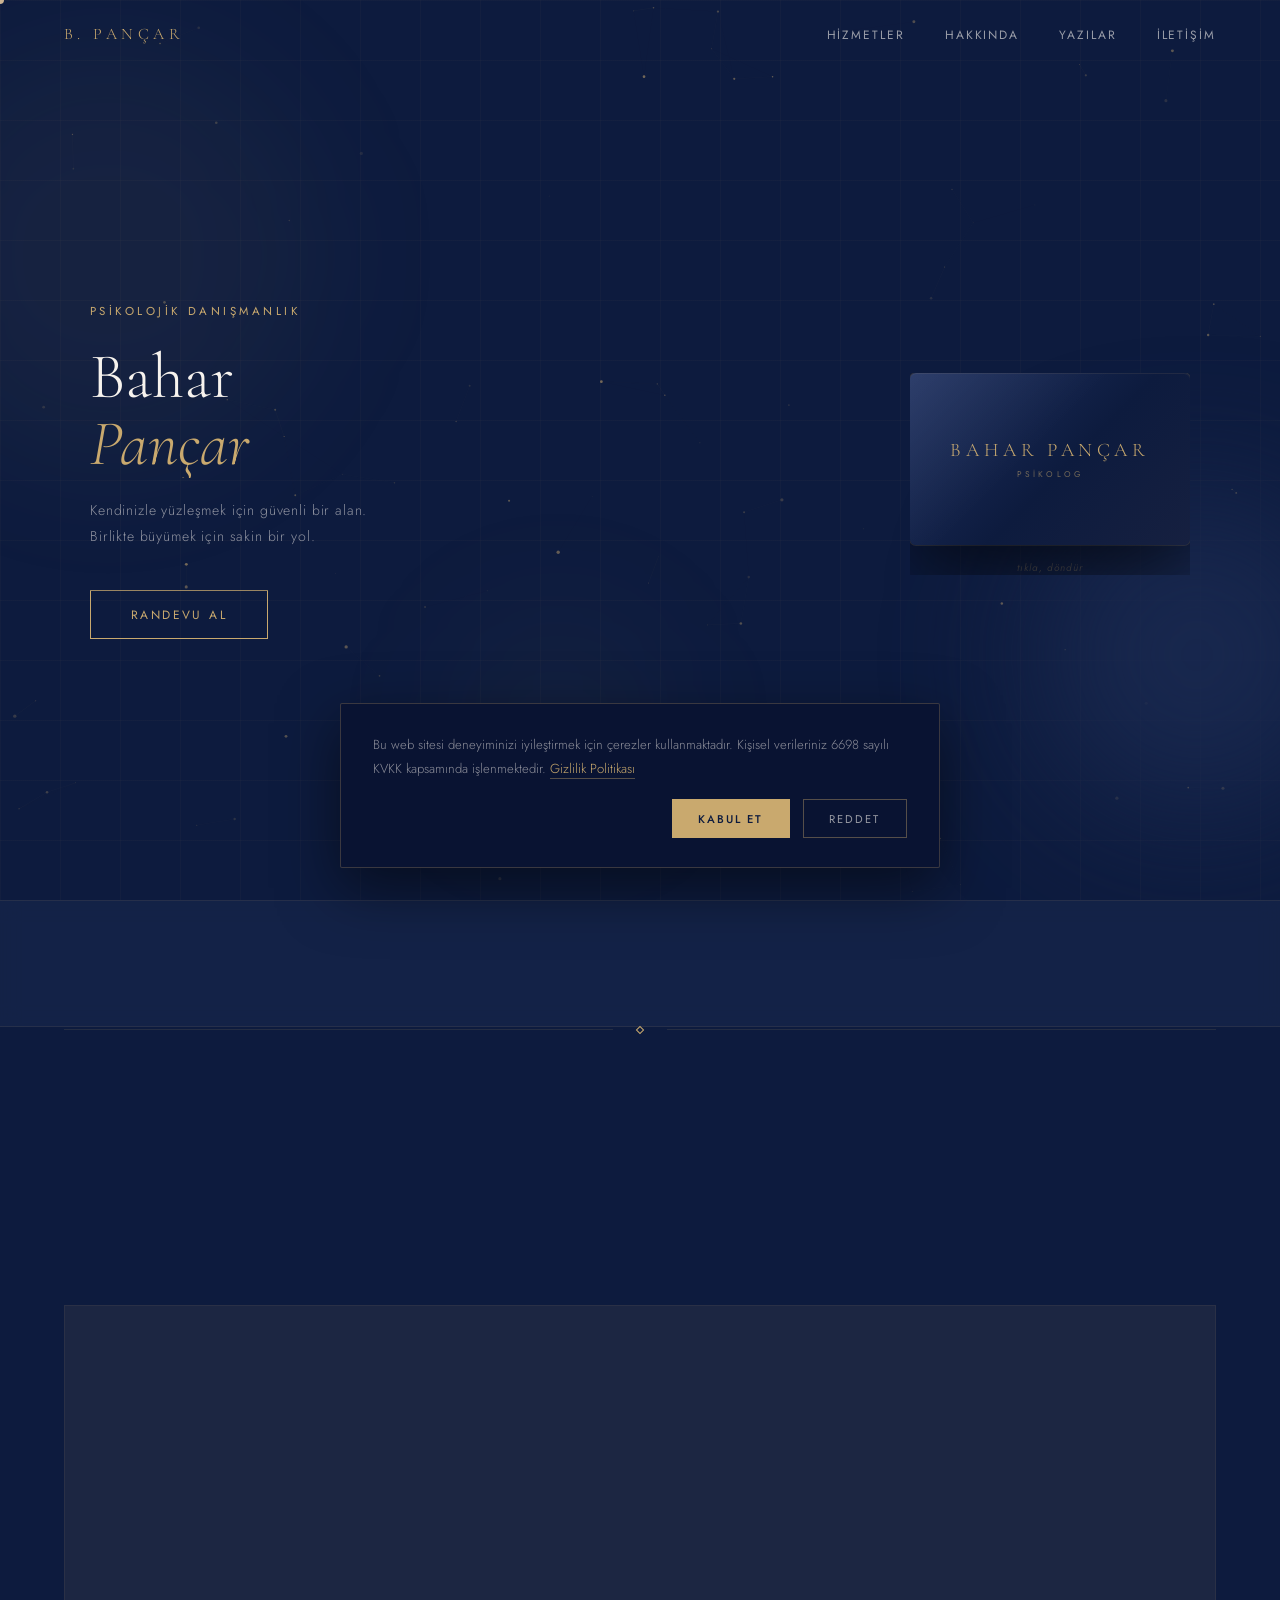
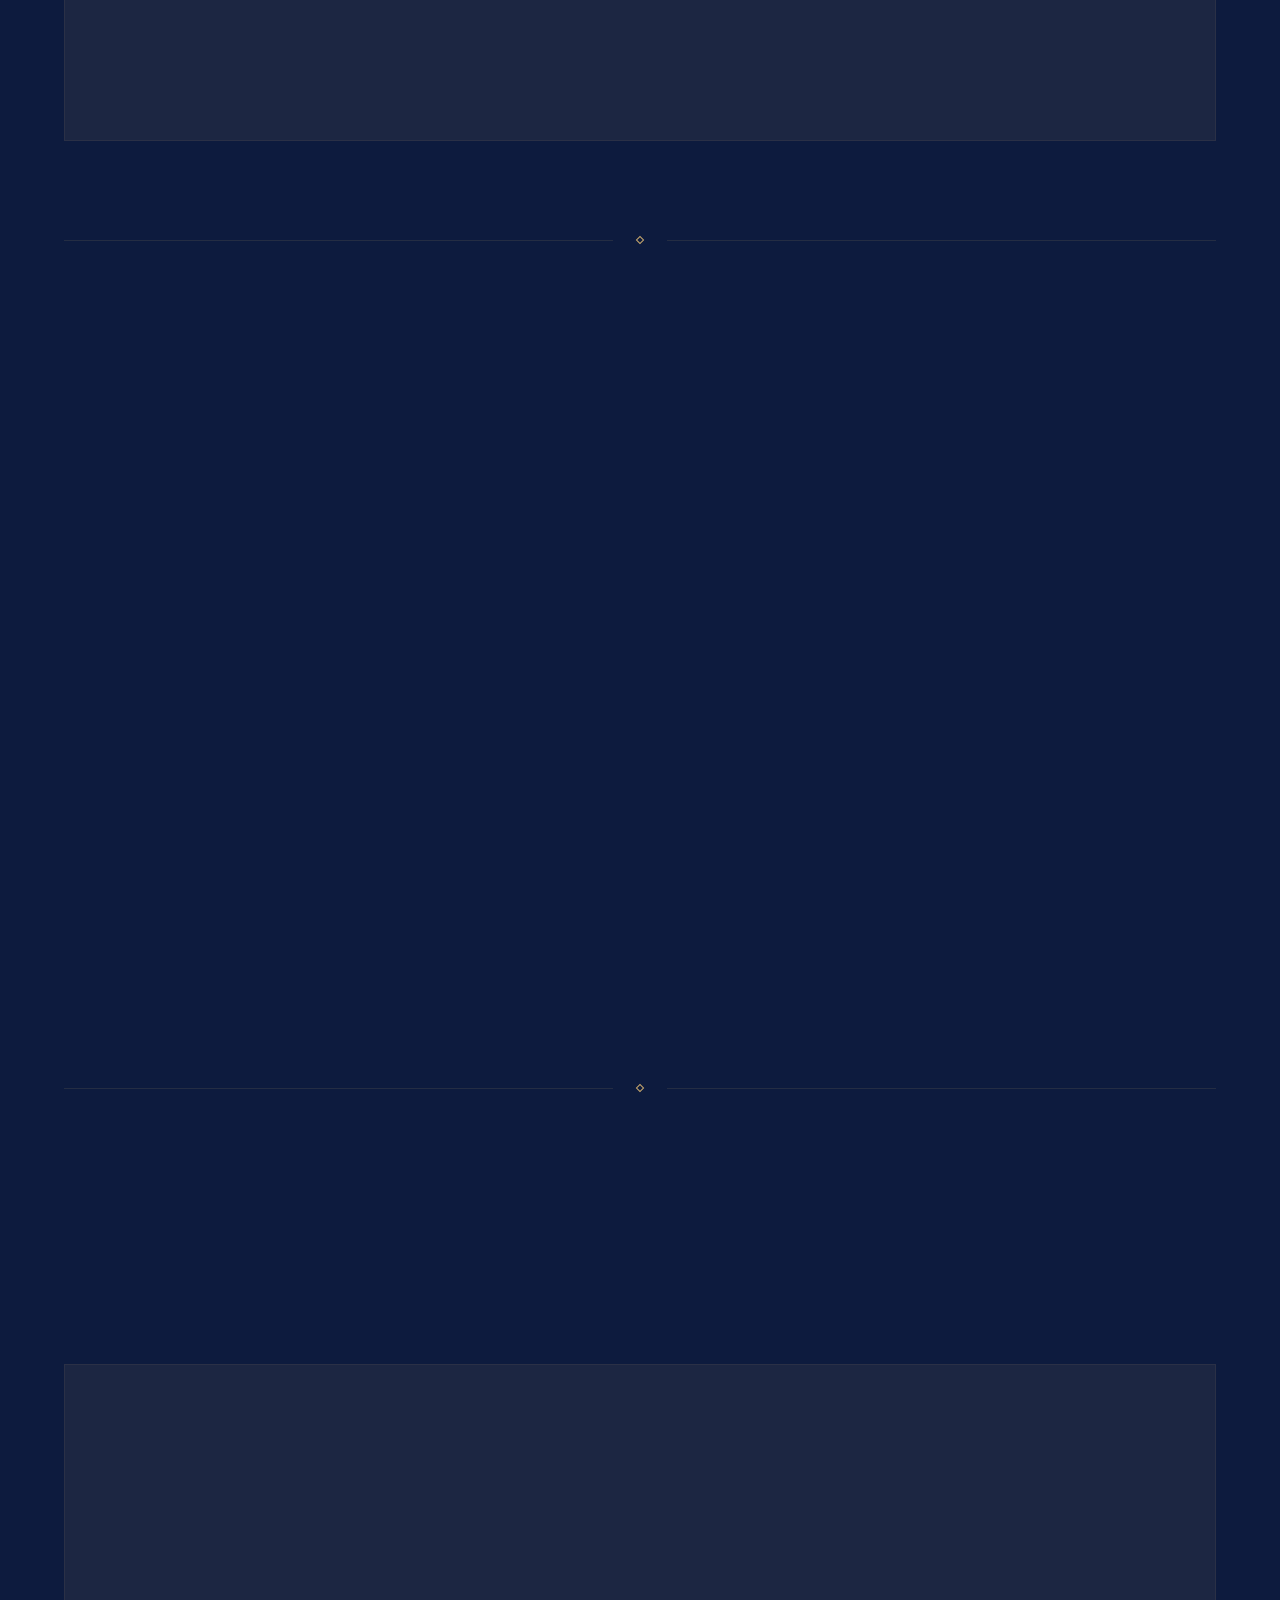
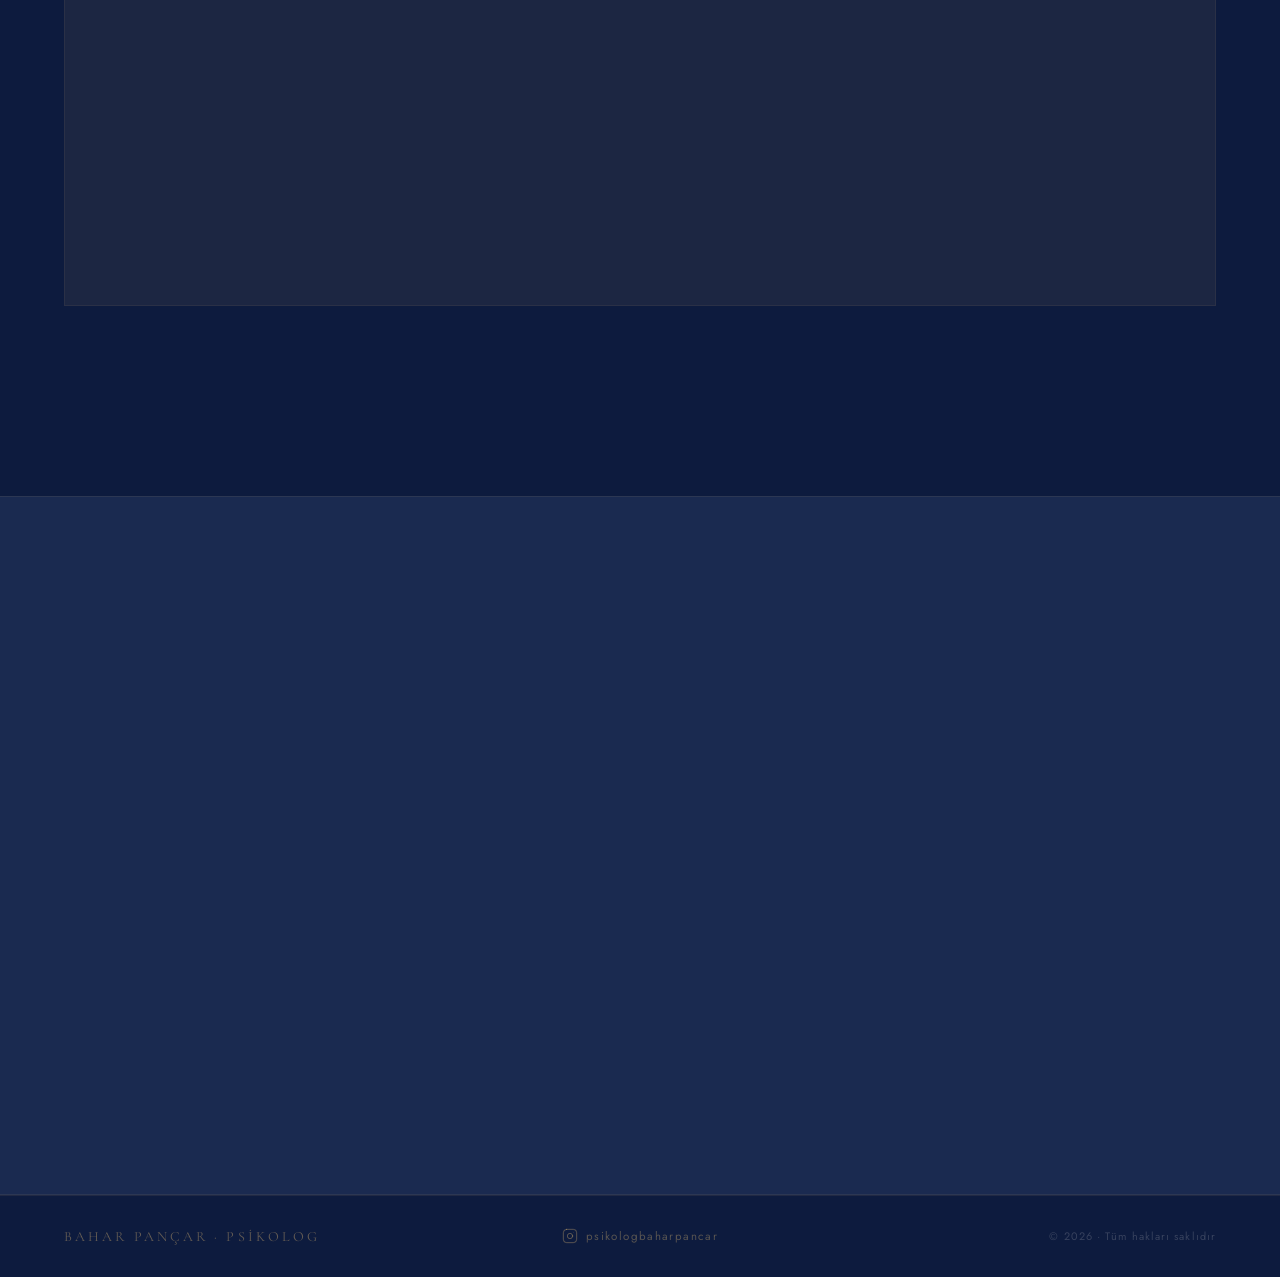
==== commit b703c066: "kvkk sayfasi eklendi" ====
--- a/index.html
+++ b/index.html
@@ -3,12 +3,12 @@
 <head>
 <meta charset="UTF-8">
 <meta name="viewport" content="width=device-width, initial-scale=1.0">
-<meta name="description" content="Bahar Pancar - Psikolog. Bireysel terapi, kaygı, stres ve ilişki danışmanlığı. Manisa & Online.">
+<meta name="description" content="Bahar Pançar - Psikolog. Bireysel terapi, kaygı, stres ve ilişki danışmanlığı. Manisa & Online.">
 <meta name="keywords" content="psikolog, terapi, manisa, online terapi, bireysel terapi, kaygı, stres, ilişki terapisi">
-<meta property="og:title" content="Bahar Pancar | Psikolog">
+<meta property="og:title" content="Bahar Pançar | Psikolog">
 <meta property="og:description" content="Kendinizle yüzleşmek için güvenli bir alan. Birlikte büyümek için sakin bir yol.">
 <meta property="og:type" content="website">
-<title>Bahar Pancar | Psikolog</title>
+<title>Bahar Pançar | Psikolog</title>
 <link rel="preconnect" href="https://fonts.googleapis.com">
 <link rel="preconnect" href="https://fonts.gstatic.com" crossorigin>
 <link href="https://fonts.googleapis.com/css2?family=Cormorant+Garamond:ital,wght@0,300;0,400;0,600;1,300;1,400&family=Jost:wght@300;400;500&display=swap" rel="stylesheet">
@@ -19,7 +19,7 @@
 <!-- PAGE LOADER -->
 <div id="loader">
   <div class="loader-inner">
-    <div class="loader-name">B. PANCAR</div>
+    <div class="loader-name">B. PANÇAR</div>
     <div class="loader-line"></div>
     <div class="loader-sub">Psikolog</div>
   </div>
@@ -30,7 +30,7 @@
 
 <!-- NAV -->
 <nav id="navbar">
-  <a href="#" class="nav-logo">B. Pancar</a>
+  <a href="#" class="nav-logo">B. Pançar</a>
   <ul class="nav-links">
     <li><a href="#hizmetler" class="nav-hover">Hizmetler</a></li>
     <li><a href="#hakkinda" class="nav-hover">Hakkında</a></li>
@@ -62,7 +62,7 @@
       <p class="hero-eyebrow clip-reveal">Psikolojik Danışmanlık</p>
       <h1 class="hero-title">
         <span class="parallax-line clip-reveal" data-speed="0.06">Bahar</span><br>
-        <em class="parallax-line clip-reveal" data-speed="0.1">Pancar</em>
+        <em class="parallax-line clip-reveal" data-speed="0.1">Pançar</em>
       </h1>
       <p class="hero-subtitle clip-reveal">Kendinizle yüzleşmek için güvenli bir alan.<br>Birlikte büyümek için sakin bir yol.</p>
       <a href="#iletisim" class="btn clip-reveal"><span>Randevu Al</span></a>
@@ -70,11 +70,11 @@
     <div class="card-scene clip-reveal">
       <div class="card-3d" id="card3d">
         <div class="card-face card-front">
-          <div class="card-name">Bahar Pancar</div>
+          <div class="card-name">Bahar Pançar</div>
           <div class="card-title-label">Psikolog</div>
         </div>
         <div class="card-face card-back">
-          <div class="card-back-name">Bahar Pancar</div>
+          <div class="card-back-name">Bahar Pançar</div>
           <div class="card-back-divider"></div>
           <div class="card-back-info" style="pointer-events:none">psikologbaharpancar@gmail.com</div>
           <div class="card-back-info" style="pointer-events:none">0530 610 45 12</div>
@@ -89,15 +89,15 @@
 <!-- STATS BAR -->
 <div class="stats-bar">
   <div class="stat-item clip-reveal">
-    <div class="stat-number" data-target="500" data-suffix="+">0+</div>
+    <div class="stat-number" data-target="500" data-suffix="+">10+</div>
     <div class="stat-label">Danışan</div>
   </div>
   <div class="stat-item clip-reveal">
-    <div class="stat-number" data-target="8" data-suffix=" yıl">0 yıl</div>
+    <div class="stat-number" data-target="8" data-suffix=" yıl">5 yıl</div>
     <div class="stat-label">Deneyim</div>
   </div>
   <div class="stat-item clip-reveal">
-    <div class="stat-number" data-target="3" data-suffix=" alan">0 alan</div>
+    <div class="stat-number" data-target="3" data-suffix=" alan">5 alan</div>
     <div class="stat-label">Uzmanlık</div>
   </div>
 </div>
@@ -150,8 +150,8 @@
 <section id="hakkinda">
   <div class="about-inner">
     <div class="about-photo clip-reveal">
-      <img src="" alt="Bahar Pancar" id="aboutImg">
-      <span class="photo-placeholder-text" id="photoPlaceholder">Fotoğraf eklenecek</span>
+      <img src="public/images/foto.jpg" alt="Bahar Pançar" id="aboutImg">
+      <span class="photo-placeholder-text" id="photoPlaceholder"></span>
     </div>
     <div>
       <p class="section-eyebrow clip-reveal">Hakkında</p>
@@ -180,7 +180,7 @@
   <p class="section-eyebrow clip-reveal">Yayınlar</p>
   <h2 class="section-title clip-reveal">Psychology Times'ta<br>yazdıklarım</h2>
   <div class="articles-grid">
-    <a class="article-card clip-reveal" href="https://psychologytimes.com.tr/yazar/baharpancar/" target="_blank" rel="noopener">
+    <a class="article-card clip-reveal" href="https://psychologytimes.com.tr/cocuklar-bu-yaz-ne-yapmali/" target="_blank" rel="noopener">
       <div class="article-meta">
         <span class="article-cat">Çocuk Psikolojisi</span>
         <span class="article-date">1 Haziran 2026</span>
@@ -188,7 +188,7 @@
       <div class="article-title">Çocuklar Bu Yaz Ne Yapmalı?</div>
       <div class="article-arrow">→</div>
     </a>
-    <a class="article-card clip-reveal" href="https://psychologytimes.com.tr/yazar/baharpancar/" target="_blank" rel="noopener">
+    <a class="article-card clip-reveal" href="https://psychologytimes.com.tr/siyah-onluklerin-beyaz-sayfasi/" target="_blank" rel="noopener">
       <div class="article-meta">
         <span class="article-cat">Ruh Sağlığı</span>
         <span class="article-date">1 Mayıs 2026</span>
@@ -196,7 +196,7 @@
       <div class="article-title">Siyah Önlüklerin Beyaz Sayfası</div>
       <div class="article-arrow">→</div>
     </a>
-    <a class="article-card clip-reveal" href="https://psychologytimes.com.tr/yazar/baharpancar/" target="_blank" rel="noopener">
+    <a class="article-card clip-reveal" href="https://psychologytimes.com.tr/4139-izmarit-ve-ayakkabi-teki/" target="_blank" rel="noopener">
       <div class="article-meta">
         <span class="article-cat">Aşk ve İlişkiler</span>
         <span class="article-date">1 Mart 2026</span>
@@ -204,7 +204,7 @@
       <div class="article-title">4139 İzmarit ve Ayakkabı Teki</div>
       <div class="article-arrow">→</div>
     </a>
-    <a class="article-card clip-reveal" href="https://psychologytimes.com.tr/yazar/baharpancar/" target="_blank" rel="noopener">
+    <a class="article-card clip-reveal" href="https://psychologytimes.com.tr/yalniz-penguenin-rotasi-herkes-klinige-kosarken-okyanusun-geri-kalanini-kim-kesfedecek/" target="_blank" rel="noopener">
       <div class="article-meta">
         <span class="article-cat">Endüstri Psikolojisi</span>
         <span class="article-date">1 Şubat 2026</span>
@@ -212,7 +212,7 @@
       <div class="article-title">Yalnız Penguenin Rotası: Herkes Kliniğe Koşarken, Okyanusun Geri Kalanını Kim Keşfedecek?</div>
       <div class="article-arrow">→</div>
     </a>
-    <a class="article-card clip-reveal" href="https://psychologytimes.com.tr/yazar/baharpancar/" target="_blank" rel="noopener">
+    <a class="article-card clip-reveal" href="https://psychologytimes.com.tr/2-yasinda-kres-bir-zorunluk-mu-yoksa-erken-bir-vazgecis-mi/" target="_blank" rel="noopener">
       <div class="article-meta">
         <span class="article-cat">Gelişim Psikolojisi</span>
         <span class="article-date">1 Ocak 2026</span>
@@ -220,7 +220,7 @@
       <div class="article-title">2 Yaşında Kreş Bir Zorunluk mu, Yoksa Erken Bir Vazgeçiş mi?</div>
       <div class="article-arrow">→</div>
     </a>
-    <a class="article-card clip-reveal" href="https://psychologytimes.com.tr/yazar/baharpancar/" target="_blank" rel="noopener">
+    <a class="article-card clip-reveal" href="https://psychologytimes.com.tr/duygusal-yeme-ac-misin-yoksa-uzgun-mu/" target="_blank" rel="noopener">
       <div class="article-meta">
         <span class="article-cat">Sağlık Psikolojisi</span>
         <span class="article-date">1 Kasım 2025</span>
@@ -228,7 +228,7 @@
       <div class="article-title">Duygusal Yeme: Aç mısın, Yoksa Üzgün mü?</div>
       <div class="article-arrow">→</div>
     </a>
-    <a class="article-card clip-reveal" href="https://psychologytimes.com.tr/yazar/baharpancar/" target="_blank" rel="noopener">
+    <a class="article-card clip-reveal" href="https://psychologytimes.com.tr/ruyada-100-yil-once-turkiye-kek-fabrika-ve-yedi-saniyelik-evren/" target="_blank" rel="noopener">
       <div class="article-meta">
         <span class="article-cat">Bilişsel Psikoloji</span>
         <span class="article-date">1 Ekim 2025</span>
@@ -236,7 +236,7 @@
       <div class="article-title">Rüyada 100 Yıl Önce Türkiye: Kek, Fabrika ve Yedi Saniyelik Evren</div>
       <div class="article-arrow">→</div>
     </a>
-    <a class="article-card clip-reveal" href="https://psychologytimes.com.tr/yazar/baharpancar/" target="_blank" rel="noopener">
+    <a class="article-card clip-reveal" href="https://psychologytimes.com.tr/yeni-nesil-anneler-asiri-koruma-caginda-yalniz-buyuyen-cocuklar/" target="_blank" rel="noopener">
       <div class="article-meta">
         <span class="article-cat">Çocuk Psikolojisi</span>
         <span class="article-date">1 Eylül 2025</span>
@@ -244,7 +244,7 @@
       <div class="article-title">Yeni Nesil Anneler: Aşırı Koruma Çağında Yalnız Büyüyen Çocuklar</div>
       <div class="article-arrow">→</div>
     </a>
-    <a class="article-card clip-reveal" href="https://psychologytimes.com.tr/yazar/baharpancar/" target="_blank" rel="noopener">
+    <a class="article-card clip-reveal" href="https://psychologytimes.com.tr/arif-gorada-degilse-nerede-terapide/" target="_blank" rel="noopener">
       <div class="article-meta">
         <span class="article-cat">Klinik Psikoloji</span>
         <span class="article-date">4 Ağustos 2025</span>
@@ -283,10 +283,29 @@
 </section>
 
 <footer>
-  <div class="footer-logo">Bahar Pancar · Psikolog</div>
-  <div class="footer-copy">© 2025 · Tüm hakları saklıdır</div>
+  <div class="footer-logo">Bahar Pançar · Psikolog</div>
+  <a href="https://www.instagram.com/psikologbaharpancar/" target="_blank" rel="noopener" class="footer-instagram">
+    <svg width="16" height="16" viewBox="0 0 24 24" fill="none" stroke="currentColor" stroke-width="1.5" stroke-linecap="round" stroke-linejoin="round">
+      <rect x="2" y="2" width="20" height="20" rx="5" ry="5"/>
+      <circle cx="12" cy="12" r="4"/>
+      <circle cx="17.5" cy="6.5" r="0.5" fill="currentColor" stroke="none"/>
+    </svg>
+    psikologbaharpancar
+  </a>
+  <div class="footer-copy">© 2026 · Tüm hakları saklıdır</div>
 </footer>
 
+<!-- COOKIE BANNER -->
+<div id="cookieOverlay" style="position:fixed;inset:0;z-index:9998;pointer-events:none;"></div>
+<div id="cookieBanner" style="display:none;position:fixed;bottom:2rem;left:50%;transform:translateX(-50%);z-index:9999;width:calc(100% - 4rem);max-width:600px;">
+  <div class="cookie-box">
+    <p class="cookie-text">Bu web sitesi deneyiminizi iyileştirmek için çerezler kullanmaktadır. Kişisel verileriniz 6698 sayılı KVKK kapsamında işlenmektedir. <a href="kvkk.html" style="color:#C9A96E;text-decoration:none;border-bottom:1px solid rgba(201,169,110,0.4)">Gizlilik Politikası</a></p>
+    <div class="cookie-btns">
+      <button class="cookie-yes" id="cookieYes">Kabul Et</button>
+      <button class="cookie-no" id="cookieNo">Reddet</button>
+    </div>
+  </div>
+</div>
 <script src="public/main.js"></script>
 </body>
-</html>
+
--- a/public/style.css
+++ b/public/style.css
@@ -156,8 +156,32 @@
 .stat-item { padding: 2rem 5%; text-align: center; border-right: 1px solid rgba(201,169,110,0.1); transition: background 0.3s; }
 .stat-item:last-child { border-right: none; }
 .stat-item:hover { background: rgba(201,169,110,0.04); }
-.stat-number { font-family: 'Cormorant Garamond', serif; font-size: clamp(2rem,3vw,2.8rem); font-weight: 300; color: var(--gold); line-height: 1; margin-bottom: 0.4rem; }
+.stat-number {
+  font-family: 'Cormorant Garamond', serif;
+  font-size: clamp(2rem,3vw,2.8rem);
+  font-weight: 300;
+  color: var(--gold);
+  line-height: 1;
+  margin-bottom: 0.4rem;
+  display: block;
+  perspective: 300px;
+  transform-style: preserve-3d;
+}
 .stat-label { font-size: 0.7rem; letter-spacing: 0.2em; color: rgba(247,243,238,0.4); text-transform: uppercase; }
+
+.stat-digit {
+  display: inline-block;
+  transform-origin: 50% 0%;
+  backface-visibility: hidden;
+}
+.stat-digit.flip {
+  animation: digitFlip 0.25s cubic-bezier(0.4, 0, 0.2, 1) both;
+}
+@keyframes digitFlip {
+  0% { transform: rotateX(-90deg); opacity: 0; }
+  60% { opacity: 1; }
+  100% { transform: rotateX(0deg); opacity: 1; }
+}
 
 /* ── DIVIDER ── */
 .divider { display: flex; align-items: center; gap: 1.5rem; padding: 0 5%; }
@@ -176,7 +200,17 @@
 .service-card { background: var(--navy); padding: 2.5rem 2rem; transition: background 0.3s; position: relative; overflow: hidden; }
 .service-card::before { content: ''; position: absolute; bottom: 0; left: 0; right: 0; height: 2px; background: linear-gradient(90deg, transparent, var(--gold), transparent); transform: scaleX(0); transition: transform 0.4s ease; transform-origin: left; }
 .service-card:hover::before { transform: scaleX(1); }
-.service-card:hover { background: var(--navy-mid); }
+.service-card:hover {
+  background: var(--navy); padding: 2.5rem 2rem;
+  transition: background 0.3s;
+  position: relative; overflow: hidden;
+}
+.service-card:nth-child(even) {
+  background: #152244;
+}
+.service-card:nth-child(even):hover {
+  background: #1c2f58;
+}
 .service-number { font-family: 'Cormorant Garamond', serif; font-size: 2.4rem; color: rgba(201,169,110,0.12); font-weight: 300; margin-bottom: 1rem; line-height: 1; }
 .service-name { font-family: 'Cormorant Garamond', serif; font-size: 1.15rem; color: var(--gold); margin-bottom: 0.7rem; font-weight: 400; }
 .service-desc { font-size: 0.8rem; color: rgba(247,243,238,0.42); line-height: 1.9; font-weight: 300; }
@@ -219,10 +253,12 @@
   display: flex;
   flex-direction: column;
   gap: 0.8rem;
-  transition: background 0.3s;
   position: relative;
   overflow: hidden;
   min-height: 160px;
+  transform: perspective(800px) translateZ(0px);
+  transition: background 0.3s, transform 0.35s cubic-bezier(0.4,0,0.2,1), box-shadow 0.35s ease;
+  z-index: 1;
 }
 .article-card::before {
   content: '';
@@ -235,7 +271,12 @@
   transform-origin: left;
 }
 .article-card:hover::before { transform: scaleX(1); }
-.article-card:hover { background: var(--navy-mid); }
+.article-card:hover {
+  background: var(--navy-mid);
+  transform: perspective(800px) translateZ(16px) scale(1.02);
+  box-shadow: 0 20px 60px rgba(0,0,0,0.4);
+  z-index: 2;
+}
 .article-meta { display: flex; align-items: center; gap: 0.8rem; flex-wrap: wrap; }
 .article-cat {
   font-size: 0.62rem;
@@ -256,7 +297,9 @@
   line-height: 1.45;
   font-weight: 400;
   flex: 1;
-}
+  transition: color 0.3s;
+}
+.article-card:hover .article-title { color: #e2c896; }
 .article-arrow {
   font-size: 1rem;
   color: rgba(201,169,110,0.4);
@@ -266,9 +309,26 @@
 .article-card:hover .article-arrow { transform: translateX(5px); color: var(--gold); }
 
 /* ── FOOTER ── */
-footer { padding: 2rem 5%; display: flex; justify-content: space-between; align-items: center; border-top: 1px solid rgba(201,169,110,0.1); }
+footer { 
+  padding: 2rem 5%; 
+  display: grid; 
+  grid-template-columns: 1fr auto 1fr; 
+  align-items: center; 
+  border-top: 1px solid rgba(201,169,110,0.1);
+  position: relative;
+  z-index: 1;
+}
+.footer-instagram { justify-self: center; }
+.footer-copy { justify-self: end; }
 .footer-logo { font-family: 'Cormorant Garamond', serif; font-size: 0.88rem; letter-spacing: 0.22em; color: rgba(201,169,110,0.45); text-transform: uppercase; }
 .footer-copy { font-size: 0.68rem; color: rgba(247,243,238,0.18); letter-spacing: 0.1em; }
+.footer-instagram {
+  display: flex; align-items: center; gap: 0.5rem;
+  font-size: 0.72rem; letter-spacing: 0.12em;
+  color: rgba(201,169,110,0.4); text-decoration: none;
+  transition: color 0.3s;
+}
+.footer-instagram:hover { color: var(--gold); }
 
 /* ── RESPONSIVE ── */
 /* responsive */
@@ -305,3 +365,59 @@
   nav { padding-left: max(5%, env(safe-area-inset-left)); padding-right: max(5%, env(safe-area-inset-right)); }
   footer { padding-bottom: max(2rem, env(safe-area-inset-bottom)); }
 }
+
+/* ── COOKIE ── */
+.cookie-box {
+  background: rgba(10,20,50,0.98);
+  border: 1px solid rgba(201,169,110,0.25);
+  border-radius: 2px;
+  padding: 1.8rem 2rem;
+  display: flex;
+  flex-direction: column;
+  gap: 1.2rem;
+  box-shadow: 0 20px 60px rgba(0,0,0,0.5);
+  backdrop-filter: blur(20px);
+  animation: cookieSlideUp 0.5s cubic-bezier(0.16,1,0.3,1) forwards;
+}
+@keyframes cookieSlideUp {
+  from { opacity: 0; transform: translateY(30px); }
+  to { opacity: 1; transform: translateY(0); }
+}
+.cookie-text {
+  font-size: 0.82rem;
+  color: rgba(247,243,238,0.55);
+  line-height: 1.8;
+  font-weight: 300;
+}
+.cookie-gold { color: var(--gold); }
+.cookie-btns {
+  display: flex;
+  gap: 0.8rem;
+  justify-content: flex-end;
+}
+.cookie-yes, .cookie-no {
+  font-family: 'Jost', sans-serif;
+  font-size: 0.7rem;
+  letter-spacing: 0.18em;
+  text-transform: uppercase;
+  padding: 0.65rem 1.6rem;
+  border: 1px solid rgba(201,169,110,0.4);
+  cursor: pointer;
+  transition: all 0.3s;
+  background: transparent;
+  color: rgba(247,243,238,0.6);
+}
+.cookie-yes {
+  background: var(--gold);
+  border-color: var(--gold);
+  color: var(--navy);
+  font-weight: 500;
+}
+.cookie-yes:hover { background: #e2c896; border-color: #e2c896; }
+.cookie-no:hover { border-color: var(--gold); color: var(--gold); }
+
+@media (max-width: 640px) {
+  #cookieBanner { width: calc(100% - 2rem); bottom: 1rem; }
+  .cookie-btns { justify-content: stretch; }
+  .cookie-yes, .cookie-no { flex: 1; text-align: center; }
+}
